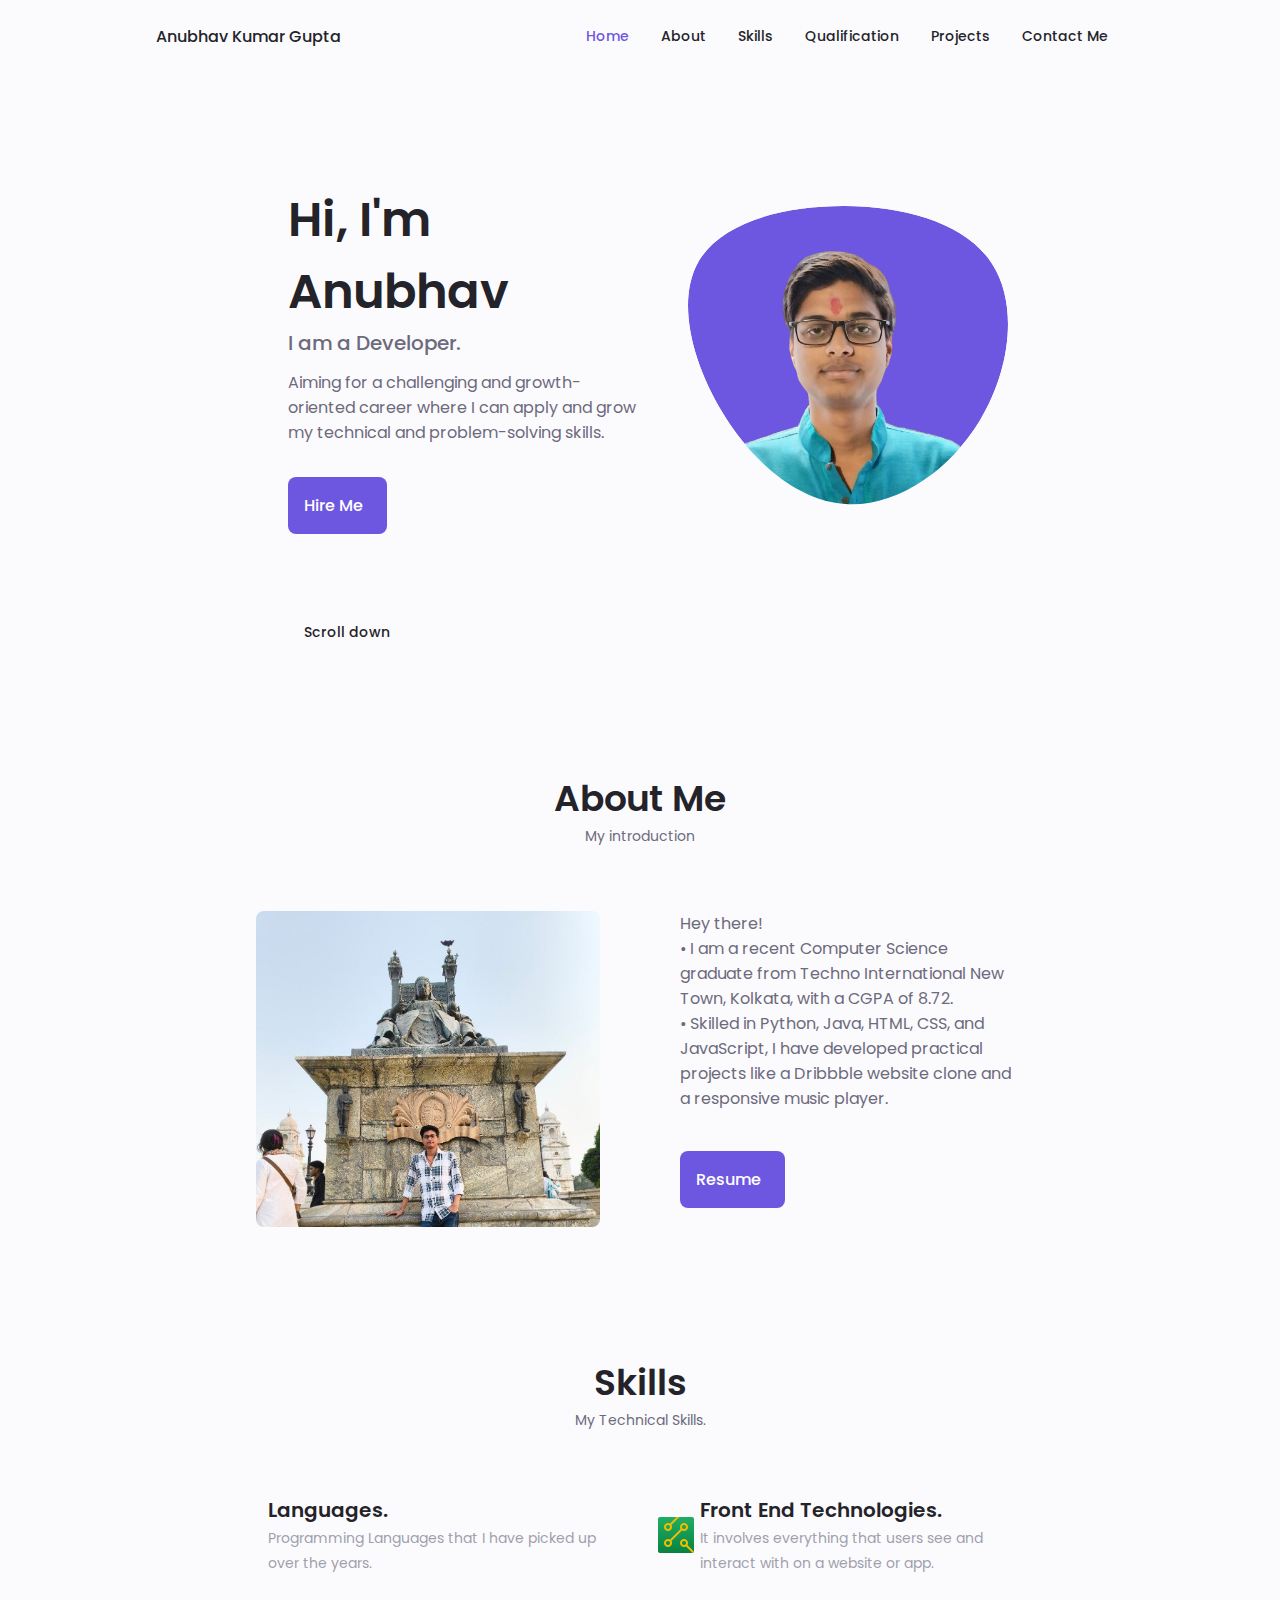
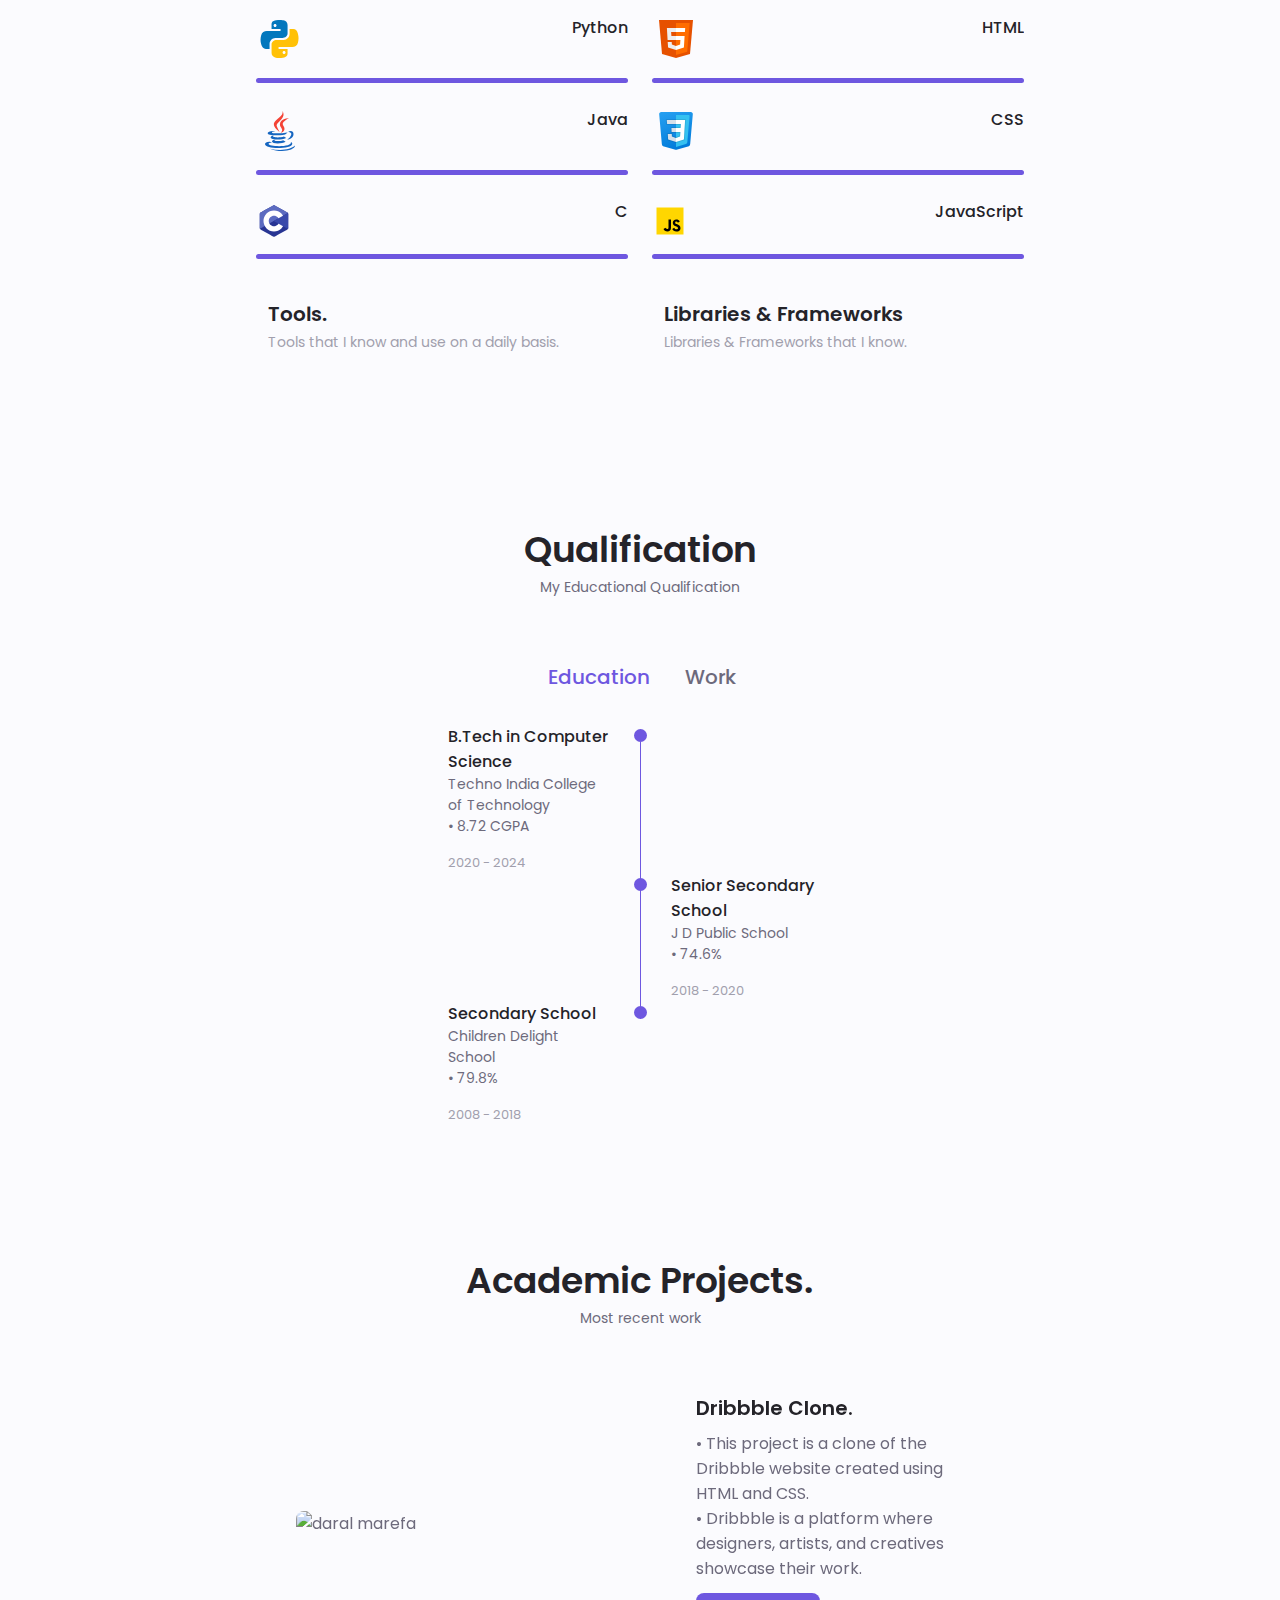
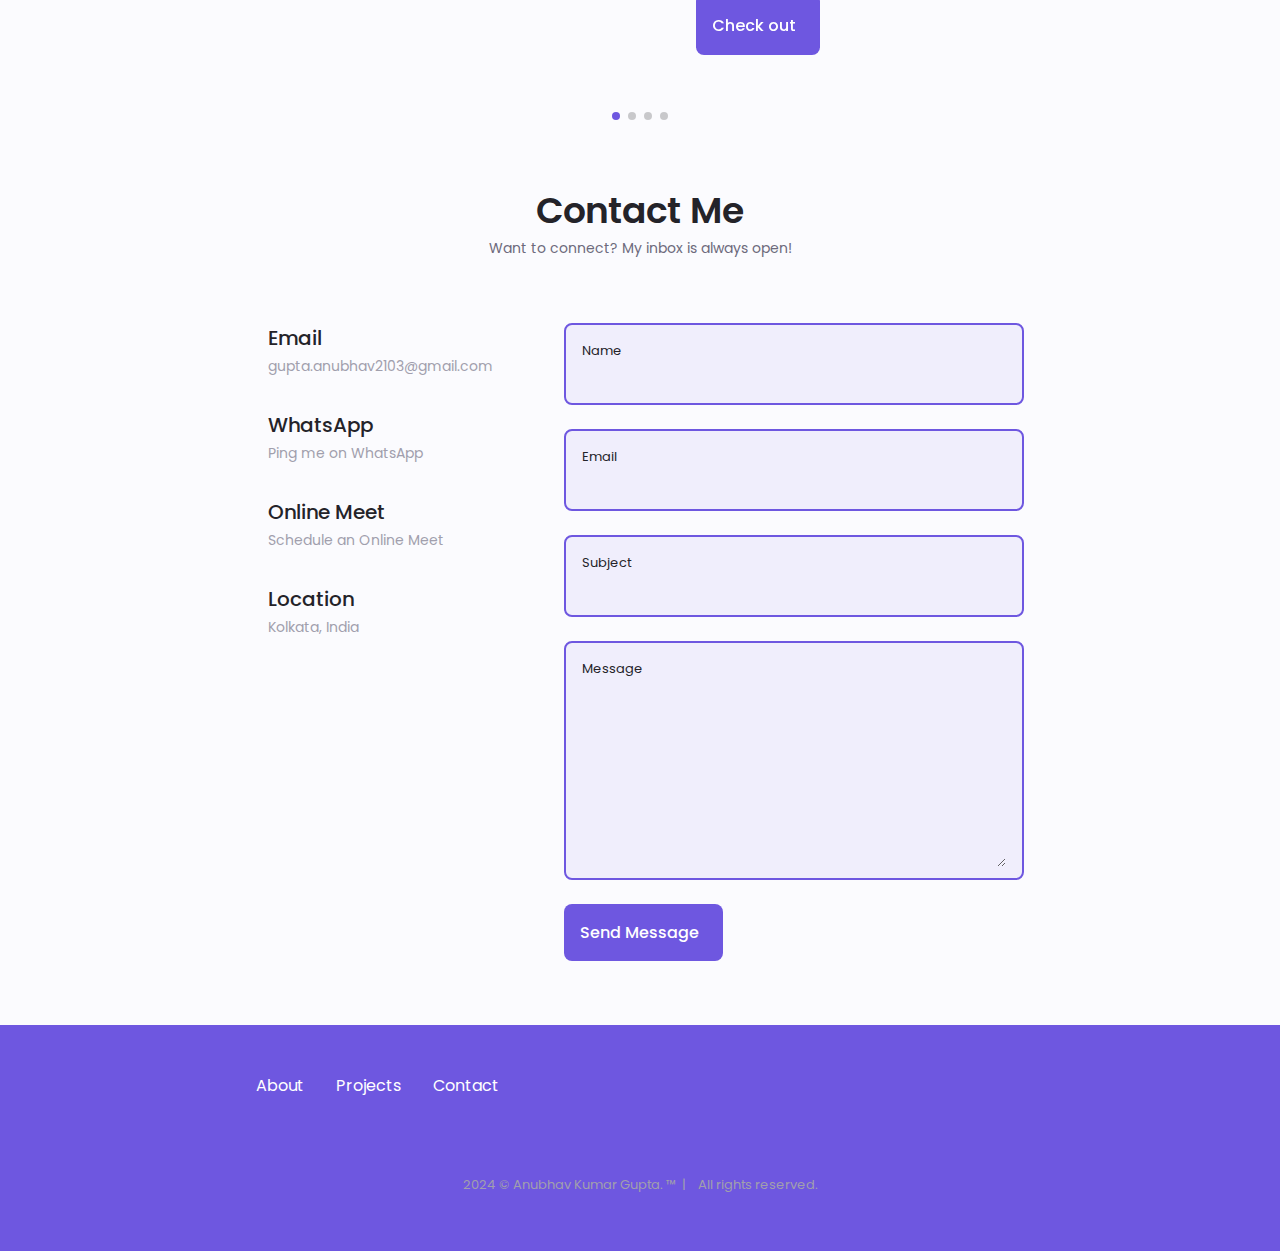
==== index.html @ e76b0d5b "Add files via upload" ====
<!DOCTYPE html>
<html lang="en">
  <head>
    <meta charset="UTF-8" />
    <meta name="viewport" content="width=device-width, initial-scale=1.0" />

    <!--==================== UNICONS ====================-->
    <link rel="stylesheet" href="https://unicons.iconscout.com/release/v4.0.8/css/line.css"/>


    <!-- ============= here i've added image. i.e; favicon ============ -->

    <link rel="shortcut icon" href="assets/img/profile.png" type="image/x-icon" />


    <!--==================== SWIPER CSS ====================-->
    <link rel="stylesheet" href="./assets/css/swiper-bundle.min.css" />


    <!--==================== CSS ====================-->
    <link rel="stylesheet" href="./assets/css/styles.css" />


    <title>Anubhav Kumar Gupta</title>
  </head>
  <body>
    <!--==================== HEADER ====================-->
    <header class="header" id="header">
      <nav class="nav container">
        <a href="#" class="nav__logo">Anubhav Kumar Gupta</a>
        <div class="nav__menu" id="nav-menu">
          <ul class="nav__list grid">
            <li class="nav__item">
              <a href="#home" class="nav__link active-link">
                <i class="uil uil-estate nav__icon"></i> Home
              </a>
            </li>
            <li class="nav__item">
              <a href="#about" class="nav__link">
                <i class="uil uil-user nav__icon"></i> About
              </a>
            </li>
            <li class="nav__item">
              <a href="#skills" class="nav__link">
                <i class="uil uil-file-alt nav__icon"></i> Skills
              </a>
            </li>
            <li class="nav__item">
              <a href="#qualification" class="nav__link">
                <i class="uil uil-graduation-cap nav__icon"></i> Qualification
              </a>
            </li>
            <li class="nav__item">
              <a href="#projects" class="nav__link">
                <i class="uil uil-scenery nav__icon"></i> Projects
              </a>
            </li>
            <li class="nav__item">
              <a href="#contact" class="nav__link">
                <i class="uil uil-message nav__icon"></i> Contact Me
              </a>
            </li>
          </ul>
          <i class="uil uil-times nav__close" id="nav-close"></i>
        </div>

        <div class="nav__btns">
          <!-- Theme Change Button -->
          <i class="uil uil-moon change-theme" id="theme-button"></i>
          <div class="nav__toggle" id="nav-toggle">
            <i class="uil uil-apps"></i>
          </div>
        </div>
      </nav>
    </header>

    <!--==================== MAIN ====================-->

    <main class="main">
    
      <!--==================== HOME ====================-->
      <section class="home section" id="home">
        <div class="home__container container grid">
          <div class="home__content grid">
            <div class="home__social">
              <a
                href="https://www.linkedin.com/in/anubhav-kumar-gupta-520b201b7/"
                target="_blank"
                class="home__social-icon"
              >
                <i class="uil uil-linkedin-alt"></i>
              </a>

              <a href="tel:+919835875171" class="home__social-icon">
                <i class="uil uil-whatsapp"></i>
              </a>
              
              <a
                href="https://github.com/AnubhavKumarGupta"
                target="_blank"
                class="home__social-icon"
                >
                <img src = "assets\img\github.svg">
              </a> 
                            
              <a
                href="https://leetcode.com/u/2103anubhav/"
                target="_blank"
                class="home__social-icon"
              >
              <img src = "assets\img\leetcode.svg"> 
              </a> 

              <a
                href="https://www.hackerrank.com/profile/gupta_anubhav211"
                target="_blank"
                class="home__social-icon"
              >
                <img src = "assets\img\hackerrank.svg">
              </a> 
                
            </div>

            <div class="home__img">
              <svg
                class="home__blob"
                viewBox="0 0 200 187"
                xmlns="http://www.w3.org/2000/svg"
                xmlns:xlink="http://www.w3.org/1999/xlink"
              >
                <mask id="mask0" mask-type="alpha">
                  <path
                    d="M190.312 36.4879C206.582 62.1187 201.309 102.826 182.328 134.186C163.346 165.547 
                    130.807 187.559 100.226 186.353C69.6454 185.297 41.0228 161.023 21.7403 129.362C2.45775 
                    97.8511 -7.48481 59.1033 6.67581 34.5279C20.9871 10.1032 59.7028 -0.149132 97.9666 
                    0.00163737C136.23 0.303176 174.193 10.857 190.312 36.4879Z"
                  />
                </mask>
                <g mask="url(#mask0)">
                  <path
                    d="M190.312 36.4879C206.582 62.1187 201.309 102.826 182.328 134.186C163.346 
                    165.547 130.807 187.559 100.226 186.353C69.6454 185.297 41.0228 161.023 21.7403 
                    129.362C2.45775 97.8511 -7.48481 59.1033 6.67581 34.5279C20.9871 10.1032 59.7028 
                    -0.149132 97.9666 0.00163737C136.23 0.303176 174.193 10.857 190.312 36.4879Z"
                  />
                  <image
                    class="home__blob-img"
                    x="12"
                    y="18"
                    href="./assets/img/profile2.png"
                  />
                </g>
              </svg>
            </div>
            <div class="home__data">
              <h1 class="home__title">Hi, I'm Anubhav</h1>
              <h3 class="home__subtitle">
                I am a <span class="type"></span> Developer.
              </h3>
              <p class="home__description">
                Aiming for a challenging and growth-oriented career where I can apply and grow my technical and problem-solving skills.
              </p>
              <a href="#contact" class="button button--flex">
                Hire Me <i class="uil uil-message button__icon"></i>
              </a>
            </div>
          </div>

          <div class="home__scroll">
            <a href="#about" class="home__scroll-button button--flex">
              <i class="uil uil-mouse-alt home__scroll-mouse"></i>
              <span class="home__scroll-name">Scroll down</span>
              <i class="uil uil-arrow-down home__scroll-arrow"></i>
            </a>
          </div>
        </div>
      </section>

      <!--==================== ABOUT ====================-->
      <section class="about section" id="about">
        <h2 class="section__title">About Me</h2>
        <span class="section__subtitle">My introduction</span>

        <div class="about__container container grid">
          <img src="assets\img\homedemo.jpg" alt="" class="about__img" />
          <div class="about__data">
            <p class="about__description">
              Hey there! 
              <br>
              • I am a recent Computer Science graduate from Techno International New Town, Kolkata, with a CGPA of 8.72. 
              <br>
              • Skilled in Python, Java, HTML, CSS, and JavaScript, I have developed practical projects like a Dribbble website clone and a responsive music player. 
            </p>


            <!--================================ In Future I'll Add These Part. ======================-->

            <!--
            <div class="about__info">
              <div>
                <span class="about__info-title">02+</span>
                <span class="about__info-name"
                  >Years <br />
                  experience</span
                >
              </div>
              <div>
                <span class="about__info-title">10+</span>
                <span class="about__info-name"
                  >Completed <br />
                  project</span
                >
              </div>
              <div>
                <span class="about__info-title">02+</span>
                <span class="about__info-name"
                  >Companies <br />
                  worked</span
                >
              </div>
            </div>
          -->

          <!-- Resume Download Button -->

            <div class="about__buttons">
              <a
                download=""
                href="https://drive.google.com/file/d/17qy2-GNiCe4T6ZNSLRkZkPvcWqKMSWhG/view?usp=sharing"
                target = _blank class="button button--flex"
              >
                Resume <i class="uil uil-download-alt button__icon"></i>
              </a>
            </div>
          </div>
        </div>
      </section>


      <!--==================== SKILLS ====================-->

      <section class="skills section" id="skills">

        <h2 class="section__title">Skills</h2>
        <span class="section__subtitle">My Technical Skills.</span>
        <div class="skills__container container grid">
          <div>

            <!--==================== SKILLS 1 ====================-->

            <div class="skills__content skills__open">
              <div class="skills__header">
                <i class="uil uil-arrow skills_icon skills__icon"></i>
                <div>
                  <h1 class="skills__title">Languages.</h1>
                  <span class="skills__subtitle" >Programming Languages that I have picked up over the years.
                  </span>
                </div>

                <i class="uil uil-angle-down skills__arrow"></i>

              </div>
              <div class="skills__list grid">
                <div class="skills__data">
                  <div class="skills__titles">
                    <span class="single_skill_icon">
                      <img src = "assets\img\python.svg" alt = "Python">
                    </span>
                    <h3 class="skills__name">Python</h3>
                  </div>
                  <div class="skills__bar"></div>
                </div>


                <div class="skills__data">
                  <div class="skills__titles">
                    <span class="single_skill_icon">
                      <img src = "assets\img\java.svg" alt = "Java"> 
                    </span>
                    <h3 class="skills__name">Java</h3>
                  </div>
                  <div class="skills__bar"></div>
                </div>

                
                <div class="skills__data">
                  <div class="skills__titles">
                    <span class="single_skill_icon external-logo">
                      <img src="assets\img\c-programming.svg" alt="c-logo" />
                    </span>
                    <h3 class="skills__name">C </h3>
                  </div>
                  <div class="skills__bar"></div>
                </div>


                <!-- <div class="skills__data">
                  <div class="skills__titles">
                    <span class="single_skill_icon">
                      <i class="fab fa-js-square"></i>
                    </span>
                    <h3 class="skills__name">JavaScript</h3>
                  </div>
                  <div class="skills__bar"></div>
                </div> -->


              </div>
            </div>


            
            <!--==================== SKILLS 2 ====================-->
            <div class="skills__content">
              <div class="skills__header">
                <i class="uil uil-wrench skills__icon"></i>
                <div>
                  <h1 class="skills__title">Tools.</h1>
                  <span class="skills__subtitle"
                    >Tools that I know and use on a daily basis.</span
                  >
                </div>
                <i class="uil uil-angle-down skills__arrow"></i>
              </div>

              <div class="skills__list grid">
                <div class="skills__data">
                  <div class="skills__titles">
                    <span class="single_skill_icon">
                      <i class="fab fa-git-alt"></i>
                    </span>
                    <h3 class="skills__name">Git</h3>
                  </div>
                  <div class="skills__bar"></div>
                </div>

                <div class="skills__data">
                  <div class="skills__titles">
                    <span class="single_skill_icon">
                      <i class="fab fa-github"></i>
                    </span>
                    <h3 class="skills__name">GitHub</h3>
                  </div>
                  <div class="skills__bar"></div>
                </div>


                <!-- <div class="skills__data">
                  <div class="skills__titles">
                    <span class="single_skill_icon external-logo">
                      <img src="./assets/img/aws.svg" alt="aws icon" />
                    </span>
                    <h3 class="skills__name">AWS</h3>
                  </div>
                  <div class="skills__bar"></div>
                </div> -->

                <!--                 
                <div class="skills__data">
                  <div class="skills__titles">
                    <span class="single_skill_icon external-logo">
                      <img src="./assets/img/jenkins.svg" alt="jenkins icon" />
                    </span>
                    <h3 class="skills__name">Jenkins</h3>
                  </div>
                  <div class="skills__bar"></div>
                </div> -->

              </div>
            </div>
          </div>
          <div>


           <!--==================== SKILLS 3 ====================-->

           <div class="skills__content skills__open">
            <div class="skills__header">
              <img src = "assets\img\technology.png">
              <div>
                <h1 class="skills__title">Front End Technologies.</h1>
                <span class="skills__subtitle"
                  > It involves everything that users see and interact with on a website or app.</span>
                  
              </div>
              <i class="uil uil-angle-down skills__arrow"></i>
            </div>

            <div class="skills__list grid">
              <div class="skills__data">
                <div class="skills__titles">
                  <span class="single_skill_icon">
                    <img src = "assets\img\html.svg" alt = "HTML">
                  </span>
                  <h3 class="skills__name">HTML</h3>
                </div>
                <div class="skills__bar"></div>
              </div>


              <div class="skills__data">
                <div class="skills__titles">
                  <span class="single_skill_icon">
                    <img src = "assets\img\css.svg" alt = "CSS"> 
                  </span>
                  <h3 class="skills__name">CSS</h3>
                </div>
                <div class="skills__bar"></div>
              </div>


              <div class="skills__data">
                <div class="skills__titles">
                  <span class="single_skill_icon external-logo">
                    <img src="assets\img\javascript.svg" alt="JavaScript" />
                  </span>
                  <h3 class="skills__name">JavaScript</h3>
                </div>
                <div class="skills__bar"></div>
              </div>

              


              <!--==========  After Learning ReactJS i'll Un comment this div block. -=======->

              <!-- <div class="skills__data">
                <div class="skills__titles">
                  <span class = "single_skill_icon">
                    <img src = "assets\img\react.svg" alt = "ReactJs">
                  </span>
                  <h3 class="skills__name">ReactJs</h3>
                </div>
                <div class="skills__bar"></div>
              </div> -->


            </div>
          </div>


          
          <!--==================== SKILLS 4 ====================-->


          <div class="skills__content">
            <div class="skills__header">
              <i class="uil uil-wrench skills__icon"></i>
              <div>
                <h1 class="skills__title">Libraries & Frameworks</h1>
                <span class="skills__subtitle"
                  >Libraries & Frameworks that I know.</span
                >
              </div>
              <i class="uil uil-angle-down skills__arrow"></i>
            </div>

            <div class="skills__list grid">

            <div class="skills__data">
              <div class="skills__titles">
                <span class="single_skill_icon external-logo">
                  <img src="assets\img\tailwind-css.svg" alt="tailwind-icon" />
                </span>
                <h3 class="skills__name">Tailwind CSS</h3>
              </div>
              <div class="skills__bar"></div>
            </div>
     
        
            <div class="skills__data">
              <div class="skills__titles">
                <span class="single_skill_icon external-logo">
                  <img src="assets\img\bootstrap.svg" alt="JavaScript" />
                </span>
                <h3 class="skills__name">Bootstrap</h3>
              </div>
              <div class="skills__bar"></div>
            </div>



              <!-- <div class="skills__data">
                <div class="skills__titles">
                  <span class="single_skill_icon external-logo">
                    <img src="./assets/img/aws.svg" alt="aws icon" />
                  </span>
                  <h3 class="skills__name">AWS</h3>
                </div>
                <div class="skills__bar"></div>
              </div> -->

              <!--                 
              <div class="skills__data">
                <div class="skills__titles">
                  <span class="single_skill_icon external-logo">
                    <img src="./assets/img/jenkins.svg" alt="jenkins icon" />
                  </span>
                  <h3 class="skills__name">Jenkins</h3>
                </div>
                <div class="skills__bar"></div>
              </div> -->

            </div>
          </div>


                   
           <!-- <div class="skills__content">
            <div class="skills__header">
              <i class="uil uil-wrench skills__icon"></i>
              <div>
                <h1 class="skills__title">Libraries & Frameworks</h1>
                <span class="skills__subtitle"
                  >Libraries & Frameworks that I know and use.</span
                >
              </div>
              <i class="uil uil-angle-down skills__arrow"></i>
            </div> -->

            <!-- <div class="skills__data">
              <div class="skills__titles">
                <span class="single_skill_icon external-logo">
                  <img src="assets\img\tailwind-css.svg" alt="tailwind-icon" />
                </span>
                <h3 class="skills__name">Tailwind CSS</h3>
              </div>
              <div class="skills__bar"></div>
            </div>
     
             -->

            <!-- <div class="skills__data">
              <div class="skills__titles">
                <span class="single_skill_icon external-logo">
                  <img src="assets\img\bootstrap.svg" alt="JavaScript" />
                </span>
                <h3 class="skills__name">Bootstrap</h3>
              </div>
              <div class="skills__bar"></div>
            </div>

       -->

          <!--======= After Learning Django I'll UnComments this Div Block. =====-->


            <!-- <div class="skills__list grid">
              <div class="skills__data">
                <div class="skills__titles">
                  <span class="single_skill_icon">
                    <img src = "assets\img\django.svg">
                  </span>
                  <h3 class="skills__name">Django.</h3>
                </div>
                <div class="skills__bar"></div>
              </div> -->



              <!-- <div class="skills__data">
                <div class="skills__titles">
                  <span class="single_skill_icon external-logo">
                    <img src="./assets/img/postman.svg" alt="postman-icon" />
                  </span>
                  <h3 class="skills__name">Postman</h3>
                </div>
                <div class="skills__bar"></div>
              </div>
               -->


              <!-- <div class="skills__data">
                <div class="skills__titles">
                  <span class="single_skill_icon external-logo">
                    <img src="./assets/img/postman.svg" alt="postman-icon" />
                  </span>
                  <h3 class="skills__name">Postman</h3>
                </div>
                <div class="skills__bar"></div>
              </div>
                -->


            </div> 
          </div>
        </div>
        </div>
      </section> 


    
      <!--==================== QUALIFICATION ====================-->

<section class="qualification section" id="qualification">
  <h2 class="section__title">Qualification</h2>
  <span class="section__subtitle">My Educational Qualification</span>
  <div class="qualification__container container">
    <div class="qualification__tabs">
      <div class="qualification__button button--flex qualification__active" data-target="#education">
        <i class="uil uil-graduation-cap qualification__icon"></i>
        Education
      </div>
      <div class="qualification__button button--flex" data-target="#work">
        <i class="uil uil-briefcase-alt qualification__icon"></i>
        Work
      </div>
    </div>

    <div class="qualification__sections">

      <!--==================== QUALIFICATION CONTENT 1 ====================-->
      
      <div class="qualification__content qualification__active" data-content id="education">
        
        <!--==================== QUALIFICATION 1 ====================-->
        
        <div class="qualification__data">
          <div>
            <h3 class="qualification__title">B.Tech in Computer Science</h3>
            <span class="qualification__subtitle">
              Techno India College of Technology<br>• 8.72 CGPA
            </span>
            <div class="qualification__calendar">
              <i class="uil uil-calendar-alt"></i>
              2020 - 2024
            </div>
          </div>
          <div>
            <span class="qualification__rounder"></span>
            <span class="qualification__line"></span>
          </div>
        </div>

        <!--==================== QUALIFICATION 2 ====================-->
        <div class="qualification__data">
          <div></div>
          <div>
            <span class="qualification__rounder"></span>
            <span class="qualification__line"></span>
          </div>
          <div>
            <h3 class="qualification__title">Senior Secondary School</h3>
            <span class="qualification__subtitle">
              J D Public School<br>• 74.6%
            </span>
            <div class="qualification__calendar">
              <i class="uil uil-calendar-alt"></i>
              2018 - 2020
            </div>
          </div>
        </div>

        <!--==================== QUALIFICATION 3 ====================-->
        <div class="qualification__data">
          <div>
            <h3 class="qualification__title">Secondary School</h3>
            <span class="qualification__subtitle">
              Children Delight School<br>• 79.8%
            </span>
            <div class="qualification__calendar">
              <i class="uil uil-calendar-alt"></i>
              2008 - 2018
            </div>
          </div>
          <div>
            <span class="qualification__rounder"></span>
            <!-- <span class="qualification__line"></span> -->
          </div>
        </div>
      </div>


 <!--==================== QUALIFICATION CONTENT 2 ====================-->
            
 <div class="qualification__content" data-content id="work">

  <!--==================== QUALIFICATION 1 ====================-->
  <div class="qualification__data">
    <div>
      <h3 class="qualification__title">Front-End Software Engineering Job Simulation.
        </h3>
      <span class="qualification__subtitle"> • Skyscanner</span>
      <div class="qualification__calendar">
        <i class="uil uil-calendar-alt"></i>
        May 2024
      </div>
    </div>
    <div>
      <span class="qualification__rounder"></span>
      <!-- <span class="qualification__line"></span> -->
    </div>
  </div>

  <!--==================== QUALIFICATION 2 ====================-->
  <div class="qualification__data">
    <!-- <div></div>
    <div>
      <span class="qualification__rounder"></span>
      <span class="qualification__line"></span>
    </div>
    <div>
      <h3 class="qualification__title">ProjEngng</h3>
      <span class="qualification__subtitle">Wipro </span>
      <div class="qualification__calendar">
        <i class="uil uil-calendar-alt"></i>
        June 202561 - Dec 206722
      </div>
    </div> -->
  </div>

  <!--==================== QUALIFICATION 3 ====================-->
  <!-- <div class="qualification__data">
    <div>
      <h3 class="qualification__title">
         Trainee - Intern
      </h3>
      <span class="qualification__subtitle"
        > Technologies Pvt Ltd
      </span>
      <div class="qualification__calendar">
        <i class="uil uil-calendar-alt"></i>
        May 206719 - July 206719
      </div>
    </div> -->
    <!-- <div>
      <span class="qualification__rounder"></span>
      <span class="qualification__line"></span> -->
    </div> 
  </div>
</div>



      <!--==================== CERTIFICATION CONTENT ====================-->
</section>



      <!--==================== PORTFOLIO ====================-->
      
      <section class="portfolio section" id="projects">
        <h2 class="section__title">Academic Projects.</h2>
        <span class="section__subtitle">Most recent work</span>

        <div class="portfolio__container container swiper-container swiper">
          <div class="swiper-wrapper">
            <!-- Project 1 -->
            <div class="portfolio__content grid swiper-slide">
              <img
                src="assets\img\Dribbble.gif"
                alt="daral marefa"
                class="portfolio__img"
              />

              <div class="portfolio__data">
                <h3 class="portfolio__title">Dribbble Clone.</h3>
                <p class="portfolio__description">
                  • This project is a clone of the Dribbble website created using HTML and CSS.
                  <br>
                  • Dribbble is a platform where designers, artists, and creatives showcase their work.
                </p>
                <a
                  href="https://github.com/AnubhavKumarGupta/Dribbble_Clone"
                  class="button button-flex button-small portfolio__button"
                  target="_blank"
                >
                  Check out
                  <i class="uil uil-arrow-right button__icon"></i>
                </a>
              </div>
            </div>

            <!-- Project 2 -->
            <div class="portfolio__content grid swiper-slide">
              <img
                src="assets\img\preview.png"
                alt="ag Automobile"
                class="portfolio__img"
              />

              <div class="portfolio__data">
                <h3 class="portfolio__title">Music Player.</h3>
                <p class="portfolio__description">
                  • Developed a responsive music player application using HTML, CSS, and JavaScript, ensuring seamless user experience across different devices.
                </p>
                <a
                  href="https://github.com/AnubhavKumarGupta/Gupta-Music-Player"
                  class="button button-flex button-small portfolio__button"
                  target="_blank"
                >
                  Check out
                  <i class="uil uil-arrow-right button__icon"></i>
                </a>
              </div>
            </div>

            <!-- Project 3 -->
            <div class="portfolio__content grid swiper-slide">
              <img
                src="assets\img\preview2.png"
                alt="ag Automobile"
                class="portfolio__img"
              />

              <div class="portfolio__data">
                <h3 class="portfolio__title">Password Generator Extension.</h3>
                <p class="portfolio__description">
                  • Developed a responsive password generator extension using HTML, CSS, and JavaScript, enabling users to generate
secure passwords with ease.
                </p>
                <a
                  href="https://github.com/AnubhavKumarGupta/password-generator-extension/tree/main"
                  class="button button-flex button-small portfolio__button"
                  target="_blank"
                >
                  Check out
                  <i class="uil uil-arrow-right button__icon"></i>
                </a>
              </div>
            </div>

            <!-- Project 4 -->
            <div class="portfolio__content grid swiper-slide">
              <img
                src="assets\img\demo.gif"
                alt=""
                class="portfolio__img"
              />

              <div class="portfolio__data">
                <h3 class="portfolio__title">Personal Portfolio Website</h3>
                <p class="portfolio__description">
                  My Personal Portfolio Website made using only HTML, CSS and JS
                  with a clean and minimal UI.
                </p>
                <a
                  href="#"
                  class="button button-flex button-small portfolio__button"
                  target="_blank"
                >
                  Check out
                  <i class="uil uil-arrow-right button__icon"></i>
                </a>
              </div>
            </div>
          </div>

          <!-- Arrows -->
          <div class="swiper-button-next">
            <i class="uil uil-angle-right-b swiper-portfolio-icon"></i>
          </div>
          <div class="swiper-button-prev">
            <i class="uil uil-angle-left-b swiper-portfolio-icon"></i>
          </div>
          <!-- Pagination -->
          <div class="swiper-pagination"></div>
        </div>
      </section>

      <!--==================== CONTACT ME ====================-->
      <section class="contact section" id="contact">
        <h2 class="section__title">Contact Me</h2>
        <span class="section__subtitle"
          >Want to connect? My inbox is always open!
        </span>
        <div class="contact__container container grid">
          <div>
            <a href="mailto:gupta.anubhav@gmail.com" target="_blank">
              <div class="contact__information">
                <i class="uil uil-envelope contact__icon"></i>
                <div>
                  <h3 class="contact__title">Email</h3>
                  <span class="contact__subtitle"
                    >gupta.anubhav2103@gmail.com</span
                  >
                </div>
              </div>
            </a>

            <a href="https://wa.me/919835875171" target="_blank">
              <div class="contact__information">
                <i class="uil uil-whatsapp contact__icon"></i>
                <div>
                  <h3 class="contact__title">WhatsApp</h3>
                  <span class="contact__subtitle">Ping me on WhatsApp</span>
                </div>
              </div>
            </a>

            <a href="https://meet.google.com/" target="_blank">
              <div class="contact__information">
                <i class="uil uil-calendar-alt contact__icon"></i>
                <div>
                  <h3 class="contact__title">Online Meet</h3>
                  <span class="contact__subtitle">Schedule an Online Meet</span>
                </div>
              </div>
            </a>

            <a
              href="https://www.google.com/maps/place/Kolkata,+West+Bengal/@22.5354273,88.3473527,12z/data=!3m1!4b1!4m6!3m5!1s0x39f882db4908f667:0x43e330e68f6c2cbc!8m2!3d22.5743545!4d88.3628734!16zL20vMGN2dzk?entry=ttu"
              target="_blank"
            >
              <div class="contact__information">
                <i class="uil uil-location-point contact__icon"></i>
                <div>
                  <h3 class="contact__title">Location</h3>
                  <span class="contact__subtitle">Kolkata, India</span>
                </div>
              </div>
            </a>
          </div>
          
          <!--Contact Me Form-->
          <form action="" class="contact__form grid">
            <div class="contact__content">
              <label for="" class="contact__label">Name</label>
              <input type="text" class="contact__input" />
            </div>
            <div class="contact__content">
              <label for="" class="contact__label">Email</label>
              <input type="email" class="contact__input" />
            </div>
            <div class="contact__content">
              <label for="" class="contact__label">Subject</label>
              <input type="text" class="contact__input" />
            </div>
            <div class="contact__content">
              <label for="" class="contact__label">Message</label>
              <textarea
                name=""
                id=""
                cols="0"
                rows="7"
                class="contact__input"
              ></textarea>
            </div>
            <div>
              <a
                href="mailto:gupta.anubhav2103@gmail.com"
                class="button button--flex"
              >
                Send Message<i class="uil uil-message button__icon"></i
              ></a>
            </div>
          </form>
        </div>
      </section>
    </main>

    <!--==================== FOOTER ====================-->
    <footer class="footer">
      <div class="footer__bg">
        <div class="footer__container container grid">

          <!-- <div>
            <h1 class="footer__title">Anubhav Kumar Gupta</h1>
            <span class="footer__subtitle">Front End Developer</span>
          </div> -->
          <ul class="footer__links">
            <li><a href="#about" class="footer__link">About</a></li>
            <li><a href="#projects" class="footer__link">Projects</a></li>
            <li><a href="#contact" class="footer__link">Contact</a></li>
          </ul>
          <div class="footer__socials">
            <a
              href="https://github.com/AnubhavKumarGupta"
              target="_blank"
              class="footer__social"
            >
              <i class="uil uil-github-alt"></i>
            </a>
            <a
              href="https://www.linkedin.com/in/anubhav-kumar-gupta2109/"
              target="_blank"
              class="footer__social"
            >
              <i class="uil uil-linkedin-alt"></i>
            </a>

            <a
              href="https://www.instagram.com/anubhav_kumar_gupta/"
              target="_blank"
              class="footer__social"
            >
              <i class="uil uil-instagram"></i>
            </a>
          </div>
        </div>
        <p class="footer__copy">2024 &#169; Anubhav Kumar Gupta. &trade; &nbsp;| &ensp; All rights reserved.</p>
      </div>
    </footer>

    <!--==================== SCROLL TOP ====================-->
    <a href="#" class="scrollup" id="scroll-up">
      <i class="uil uil-arrow-up scrollup__icon"></i>
    </a>

    <!--==================== SWIPER JS ====================-->
    <script src="./assets/js/swiper-bundle.min.js"></script>

    <script src="https://cdnjs.cloudflare.com/ajax/libs/jquery/3.3.1/jquery.min.js"></script>

    <!--==================== TYPING ANIMATION ====================-->
    <script src="https://cdn.jsdelivr.net/npm/typed.js@2.0.12"></script>
    <script
      src="https://kit.fontawesome.com/58a810656e.js"
      crossorigin="anonymous"
    ></script>

    <!--==================== MAIN JS ====================-->
    <script src="./assets/js/main.js"></script>
  </body>
</html>
---- assets/css/styles.css ----
/*==================== GOOGLE FONTS ====================*/

@import url("https://fonts.googleapis.com/css2?family=Poppins:wght@400;500;600&display=swap");

/*==================== VARIABLES CSS ====================*/

:root {
  --header-height: 3rem;

  /*========== Colors ==========*/
  /* Change favorite color */
  --hue-color: 250; /*Purple 250 - Green 142 - Blue 230 - Pink 340*/

  /* HSL color mode */
  --first-color: hsl(var(--hue-color), 69%, 61%);
  --first-color-second: hsl(var(--hue-color), 69%, 61%);
  --first-color-alt: hsl(var(--hue-color), 57%, 53%);
  --first-color-lighter: hsl(var(--hue-color), 92%, 85%);
  --title-color: hsl(var(--hue-color), 8%, 15%);
  --text-color: hsl(var(--hue-color), 8%, 45%);
  --text-color-light: hsl(var(--hue-color), 8%, 65%);
  --input-color: hsl(var(--hue-color), 70%, 96%);
  --body-color: hsl(var(--hue-color), 60%, 99%);
  --container-color: #fff;
  --scroll-bar-color: hsl(var(--hue-color), 12%, 90%);
  --scroll-thumb-color: hsl(var(--hue-color), 12%, 80%);

  /*========== Font and typography ==========*/
  --body-font: "Poppins", sans-serif;

  /* .5rem = 8px, 1rem = 16px, 1.5rem = 24px ... */
  --big-font-size: 2rem;
  --h1-font-size: 1.5rem;
  --h2-font-size: 1.25rem;
  --h3-font-size: 1.125rem;
  --normal-font-size: 0.938rem;
  --small-font-size: 0.813rem;
  --smaller-font-size: 0.75rem;

  /*========== Font weight ==========*/
  --font-medium: 500;
  --font-semi-bold: 600;

  /*========== Margenes Bottom ==========*/
  /* .25rem = 4px, .5rem = 8px, .75rem = 12px ... */
  --mb-0-25: 0.25rem;
  --mb-0-5: 0.5rem;
  --mb-0-75: 0.75rem;
  --mb-1: 1rem;
  --mb-1-5: 1.5rem;
  --mb-2: 2rem;
  --mb-2-5: 2.5rem;
  --mb-3: 3rem;

  /*========== z index ==========*/
  --z-tooltip: 10;
  --z-fixed: 100;
  --z-modal: 1000;
}

/* Font size for large devices */
@media screen and (min-width: 968px) {
  :root {
    --big-font-size: 3rem;
    --h1-font-size: 2.25rem;
    --h2-font-size: 1.5rem;
    --h3-font-size: 1.25rem;
    --normal-font-size: 1rem;
    --small-font-size: 0.875rem;
    --smaller-font-size: 0.813rem;
  }
}

/*========== Variables Dark theme ==========*/

body.dark-theme {
  /* HSL color mode */
  --first-color-second: hsl(var(--hue-color), 30%, 8%);
  --title-color: hsl(var(--hue-color), 8%, 95%);
  --text-color: hsl(var(--hue-color), 8%, 75%);
  --input-color: hsl(var(--hue-color), 29%, 16%);
  --body-color: hsl(var(--hue-color), 28%, 12%);
  --container-color: hsl(var(--hue-color), 29%, 16%);
  --scroll-bar-color: hsl(var(--hue-color), 12%, 48%);
  --scroll-thumb-color: hsl(var(--hue-color), 12%, 36%);
}

/*========== Button Dark/Light ==========*/

.nav__btns {
  display: flex;
  align-items: center;
}
.change-theme {
  font-size: 1.25rem;
  color: var(--title-color);
  margin-right: var(--mb-1);
  cursor: pointer;
}
.change-theme:hover {
  color: var(--first-color);
}

/*==================== BASE ====================*/

* {
  box-sizing: border-box;
  padding: 0;
  margin: 0;
}

html {
  scroll-behavior: smooth;
}

body {
  margin: 0 0 var(--header-height) 0;
  font-family: var(--body-font);
  font-size: var(--normal-font-size);
  background-color: var(--body-color);
  color: var(--text-color);
}

h1,
h2,
h3,
h4 {
  color: var(--title-color);
  font-weight: var(--font-semi-bold);
}

ul {
  list-style: none;
}

a {
  text-decoration: none;
}

img {
  max-width: 100%;
  height: auto;
}

/*==================== REUSABLE CSS CLASSES ====================*/

.section {
  padding: 2rem 0 4rem;
}

.section__title {
  font-size: var(--h1-font-size);
  color: var(--title-color);
}

.section__subtitle {
  display: block;
  font-size: var(--small-font-size);
  margin-bottom: var(--mb-3);
}

.section__title,
.section__subtitle {
  text-align: center;
}

/*==================== LAYOUT ====================*/

.container {
  max-width: 768px;
  margin-left: var(--mb-1-5);
  margin-right: var(--mb-1-5);
}

.grid {
  display: grid;
  gap: 1.5rem;
}

.header {
  width: 100%;
  position: fixed;
  bottom: 0;
  left: 0;
  z-index: var(--z-fixed);
  background-color: var(--body-color);
}

/*==================== NAV ====================*/

.nav {
  max-width: 968px;
  height: var(--header-height);
  display: flex;
  justify-content: space-between;
  align-items: center;
}
.nav__logo,
.nav__toggle {
  color: var(--title-color);
  font-weight: var(--font-medium);
}
.nav__logo:hover {
  color: var(--first-color);
}
.nav__toggle {
  font-size: 1.1rem;
  cursor: pointer;
}
.nav__toggle:hover {
  color: var(--first-color);
}
@media screen and (max-width: 767px) {
  .nav__menu {
    position: fixed;
    bottom: -100%;
    left: 0;
    width: 100%;
    background-color: var(--body-color);
    padding: 2rem 1.5rem 4rem;
    box-shadow: 0 -1px 4px rgba(0, 0, 0, 0.15);
    border-radius: 1.5rem 1.5rem 0 0;
    transition: 0.3s;
  }
}
.nav__list {
  grid-template-columns: repeat(3, 1fr);
  gap: 2rem;
}
.nav__link {
  display: flex;
  flex-direction: column;
  align-items: center;
  font-size: var(--small-font-size);
  color: var(--title-color);
  font-weight: var(--font-medium);
}
.nav__link:hover {
  color: var(--first-color);
}
.nav__icon {
  font-size: 1.2rem;
}
.nav__close {
  position: absolute;
  right: 1.3rem;
  bottom: 0.5rem;
  font-size: 1.5rem;
  cursor: pointer;
  color: var(--first-color);
}
.nav__close:hover {
  color: var(--first-color-alt);
}
/* show menu */
.show-menu {
  bottom: 0;
}
/* Active link */
.active-link {
  color: var(--first-color);
}

/* Change background header */

.scroll-header {
  box-shadow: 0 -1px 4px rgba(0, 0, 0, 0.15);
}

/*==================== HOME ====================*/

.home__container {
  gap: 1rem;
}
.home__content {
  grid-template-columns: 0.5fr 3fr;
  padding-top: 3.5rem;
  align-items: center;
}
.home__social {
  display: grid;
  grid-template-columns: max-content;
  row-gap: 1rem;
}
.home__social-icon {
  font-size: 1.25rem;
  color: var(--first-color);
}
.home__social-icon:hover {
  color: var(--first-color-alt);
}
.home__blob {
  width: 200px;
  fill: var(--first-color);
}
.home__blob-img {
  width: 170px;
}
.home__data {
  grid-column: 1/3;
}
.home__title {
  font-size: var(--big-font-size);
}
.home__subtitle {
  font-size: var(--h3-font-size);
  color: var(--text-color);
  font-weight: var(--font-medium);
  margin-bottom: var(--mb-0-75);
}
.home__description {
  margin-bottom: var(--mb-2);
}
.home__scroll {
  display: none;
}
.home__scroll-button {
  color: var(--first-color);
  transition: 0.3s;
}
.home__scroll-button:hover {
  transform: translateY(0.25rem);
}
.home__scroll-mouse {
  font-size: 2rem;
}
.home__scroll-name {
  font-size: var(--small-font-size);
  color: var(--title-color);
  font-weight: var(--font-medium);
  margin-right: var(--mb-0-25);
}
.home__scroll-arrow {
  font-size: 1.25rem;
}

/*==================== BUTTONS ====================*/

.button {
  display: inline-block;
  background-color: var(--first-color);
  color: #fff;
  padding: 1rem;
  border-radius: 0.5rem;
  font-weight: var(--font-medium);
}
.button:hover {
  background-color: var(--first-color-alt);
}
.button__icon {
  font-size: 1.25rem;
  margin-left: var(--mb-0-5);
  transition: 0.3s;
}
.button--flex {
  display: inline-flex;
  align-items: center;
}


/*==================== ABOUT ====================*/

.about__img {
  width: 350px;
  border-radius: 0.5rem;
  justify-self: center;
  align-self: center;
  background-color: var(--first-color);
}
.about__description {
  text-align: center;
  margin-bottom: var(--mb-2-5);
}
.about__info {
  display: flex;
  justify-content: space-evenly;
  margin-bottom: var(--mb-2-5);
}
.about__info-title {
  font-size: var(--h2-font-size);
  font-weight: var(--font-semi-bold);
  color: var(--title-color);
}
.about__info-name {
  font-size: var(--smaller-font-size);
}
.about__info-title,
.about__info-name {
  display: block;
  text-align: center;
}
.about__buttons {
  display: flex;
  justify-content: center;
}

/*==================== SKILLS ====================*/

.skills__container {
  row-gap: 0;
}
.skills__header {
  display: flex;
  align-items: center;
  margin-bottom: var(--mb-2-5);
  cursor: pointer;
}
.skills__icon,
.skills__arrow {
  font-size: 2rem;
  color: var(--first-color);
}
.skills__icon {
  margin-right: var(--mb-0-75);
}
.skills__title {
  font-size: var(--h3-font-size);
}
.skills__subtitle {
  font-size: var(--small-font-size);
  color: var(--text-color-light);
}
.skills__arrow {
  margin-left: auto;
  transition: 0.4s;
}
.skills__titles {
  display: flex;
  justify-content: space-between;
  /* margin-bottom: var(--mb-0-5); */
}
.skills__name {
  font-size: var(--normal-font-size);
  font-weight: var(--font-medium);
}
.skills__bar,
.skills__percentage {
  height: 5px;
  border-radius: 0.25rem;
}
.skills__bar {
  background-color: var(--first-color);
}
.single_skill_icon {
  color: var(--first-color);
  font-size: var(--h1-font-size);
}
.external-logo {
  width: var(--h1-font-size);
}
.skills__percentage {
  display: block;
  background-color: var(--first-color);
}
.skills__html {
  width: 90%;
}
/* .skills__close .skills__list {
  height: 0;
  overflow: hidden;
}
.skills__open .skills__list {
  height: max-content;
  margin-bottom: var(--mb-2-5);
} */
.skills__list {
  height: 0;
  overflow: hidden;
}

.skills__open .skills__list {
  height: max-content;
  margin-bottom: var(--mb-2-5);
  transition: 0.3s;
}
.skills__open .skills__arrow {
  transform: rotate(-180deg);
}

/*==================== QUALIFICATION ====================*/

.qualification__tabs {
  display: flex;
  justify-content: space-evenly;
  margin-bottom: var(--mb-2);
}
.qualification__button {
  font-size: var(--h3-font-size);
  font-weight: var(--font-medium);
  cursor: pointer;
}
.qualification__button:hover {
  color: var(--first-color);
}
.qualification__icon {
  font-size: 1.8rem;
  margin-right: var(--mb-0-25);
}
.qualification__data {
  display: grid;
  grid-template-columns: 1fr max-content 1fr;
  column-gap: 1.5rem;
}
.qualification__title {
  font-size: var(--normal-font-size);
  font-weight: var(--font-medium);
}
.qualification__subtitle {
  display: inline-block;
  font-size: var(--small-font-size);
  margin-bottom: var(--mb-1);
}
.qualification__calendar {
  font-size: var(--smaller-font-size);
  color: var(--text-color-light);
}
.qualification__rounder {
  display: inline-block;
  width: 13px;
  height: 13px;
  background-color: var(--first-color);
  border-radius: 50%;
}
.qualification__line {
  display: block;
  width: 1px;
  height: 100%;
  background-color: var(--first-color);
  transform: translate(6px, -7px);
}
.qualification [data-content] {
  display: none;
}
.qualification__active[data-content] {
  display: block;
}
.qualification__button.qualification__active {
  color: var(--first-color);
}



/*==================== PORTFOLIO ====================*/
.portfolio__container {
  overflow: initial;
}
.portfolio__content {
  padding: 0 2.5rem;
}
.portfolio__img {
  width: 265px;
  border-radius: 0.5rem;
  justify-self: center;
}
.portfolio__title {
  font-size: var(--h3-font-size);
  margin-bottom: var(--mb-0-5);
}
.portfolio__description {
  margin-bottom: var(--mb-0-75);
}
.portfolio__button:hover .button__icon {
  transform: translateX(0.25rem);
}
.swiper-button-prev::after,
.swiper-button-next::after {
  content: "";
}
.swiper-portfolio-icon {
  font-size: 2rem;
  color: var(--first-color);
}
.swiper-button-prev {
  left: -0.5rem;
}
.swiper-button-next {
  right: -0.5rem;
}
.swiper-horizontal > .swiper-pagination-bullets {
  bottom: -2.5rem;
}
.swiper-pagination-bullet-active {
  background-color: var(--first-color);
}
.swiper-button-next,
.swiper-button-prev,
.swiper-pagination-bullet {
  outline: none;
}


/*==================== CONTACT ME ====================*/

.contact__container {
  row-gap: 3rem;
}
.contact__information {
  display: flex;
  margin-bottom: var(--mb-2);
}
.contact__icon {
  font-size: 2rem;
  color: var(--first-color);
  margin-right: var(--mb-0-75);
}
.contact__title {
  font-size: var(--h3-font-size);
  font-weight: var(--font-medium);
}
.contact__subtitle {
  font-size: var(--small-font-size);
  color: var(--text-color-light);
}
.contact__content {
  background-color: var(--input-color);
  border-radius: 0.5rem;
  padding: 0.75rem 1rem 0.25rem;
  border: 2px solid var(--first-color);
}
.contact__label {
  font-size: var(--smaller-font-size);
  color: var(--title-color);
}
.contact__input {
  width: 100%;
  background-color: var(--input-color);
  color: var(--text-color);
  font-family: var(--body-font);
  font-size: var(--normal-font-size);
  border: none;
  outline: none;
  padding: 0.25rem 0.5rem 0.5rem 0;
}


/*==================== FOOTER ====================*/

.footer {
  padding-top: 2rem;
}
.footer__container {
  display: flex; /* Added */
  justify-content: space-between; /* Added */
  row-gap: 3.5rem;
}
.footer__bg {
  background-color: var(--first-color-second);
  padding: 2rem 0 3rem;
}
.footer__title {
  font-size: var(--h1-font-size);
  margin-bottom: var(--mb-0-25);
}
.footer__subtitle {
  font-size: var(--small-font-size);
}
.footer__links {
  display: flex;
  flex-direction: column;
  row-gap: 1.5rem;
  text-align: right; /* Changed from left to right */
}
.footer__link:hover {
  color: var(--first-color-lighter);
}
.footer__social {
  font-size: 1.25rem;
  margin-left: var(--mb-1-5); /* Changed from margin-right to margin-left */
  text-align: left; /* Changed from right to left */
}
.footer__social:hover {
  color: var(--first-color-lighter);
}
.footer__copy {
  font-size: var(--smaller-font-size);
  text-align: center;
  color: var(--text-color-light);
  margin-top: var(--mb-3);
}
.footer__title,
.footer__subtitle,
.footer__link,
.footer__social {
  color: #fff;
}



/*========== SCROLL UP ==========*/

.scrollup {
  position: fixed;
  right: 1rem;
  /* bottom: 5rem; */
  bottom: -20%;
  background-color: var(--first-color);
  opacity: 0.8;
  padding: 0 0.3rem;
  border-radius: 0.4rem;
  z-index: var(--z-tooltip);
  transition: 0.4s;
}
.scrollup:hover {
  background-color: var(--first-color-alt);
}
.scrollup__icon {
  font-size: 1.5rem;
  color: #fff;
}
/* Show scroll */
.show-scroll {
  bottom: 5rem;
}

/*========== SCROLL BAR ==========*/

::-webkit-scrollbar {
  width: 0.6rem;
  background-color: var(--scroll-bar-color);
  border-radius: 0.5rem;
}
::-webkit-scrollbar-thumb {
  background-color: var(--scroll-thumb-color);
  border-radius: 0.5rem;
}
::-webkit-scrollbar-thumb:hover {
  background-color: var(--text-color-light);
}

/*==================== MEDIA QUERIES ====================*/
/* For small devices */

@media screen and (max-width: 350) {
  .container {
    margin-left: var(--mb-1);
    margin-right: var(--mb-1);
  }
  .nav__menu {
    padding: 2rem 0.25rem 4rem;
  }
  .nav__list {
    column-gap: 0;
  }
  .home__content {
    grid-template-columns: 0.25fr 3fr;
  }
  .home__blob {
    width: 180px;
  }
  .skills__title {
    font-size: var(--normal-font-size);
  }
  .qualification__data {
    gap: 0.5rem;
  }
}
/* For medium devices */
@media screen and (min-width: 568px) {
  .home__content {
    grid-template-columns: max-content 1fr 1fr;
  }
  .home__data {
    grid-column: initial;
  }
  .home__img {
    order: 1;
    justify-self: center;
  }
  .about__container,
  .skills__container,
  .portfolio__content,
  .contact__container,
  .footer__container {
    grid-template-columns: repeat(2, 1fr);
  }
  .qualification__sections {
    display: grid;
    grid-template-columns: 0.6fr;
    justify-content: center;
  }
}

@media screen and (min-width: 768px) {
  .container {
    margin-left: auto;
    margin-right: auto;
  }
  body {
    margin: 0;
  }
  .section {
    padding: 6rem 0 2rem;
  }
  .section__subtitle {
    margin-bottom: 4rem;
  }
  .header {
    top: 0;
    bottom: initial;
  }
  .header,
  .main,
  .footer__container {
    padding: 0 1rem;
  }
  .nav {
    height: calc(var(--header-height) + 1.5rem);
    column-gap: 1rem;
  }
  .nav__icon,
  .nav__close,
  .nav__toggle {
    display: none;
  }
  .nav__list {
    display: flex;
    column-gap: 2rem;
  }
  .nav__menu {
    margin-left: auto;
  }
  .change-theme {
    margin: 0;
  }
  .home__container {
    row-gap: 5rem;
  }
  .home__content {
    padding-top: 5.5rem;
    column-gap: 2rem;
  }
  .home__blob {
    width: 270px;
  }
  .home__scroll {
    display: block;
  }
  .home__scroll-button {
    margin-left: 3rem;
  }
  .about__container {
    column-gap: 5rem;
  }
  .about__img {
    width: 350px;
  }
  .about__description {
    text-align: initial;
  }
  .about__info {
    justify-content: space-between;
  }
  .about__buttons {
    justify-content: initial;
  }
  .qualification__tabs {
    justify-content: center;
  }
  .qualification__button {
    margin: 0 var(--mb-1);
  }
  .qualification__sections {
    grid-template-columns: 0.5fr;
  }
  .portfolio__img {
    width: 320px;
  }
  .portfolio__content {
    align-items: center;
  }
  .footer__container {
    grid-template-columns: repeat(3, 1fr);
  }
  .footer__bg {
    padding: 3rem 0 3.5rem;
  }
  .footer__links {
    flex-direction: row;
    column-gap: 2rem;
  }
  .footer__socials {
    justify-self: flex-end;
  }
  .footer__copy {
    margin-top: 4.5rem;
  }
}
/* For large devices */
@media screen and (min-width: 1024px) {
  .header,
  .main,
  .footer__container {
    padding: 0;
  }
  .home__blob {
    width: 320px;
  }
  .home__social {
    transform: translateX(-6rem);
  }
  .portfolio__content {
    column-gap: 5rem;
  }
  .swiper-portfolio-icon {
    font-size: 3.5rem;
  }
  .swiper-button-prev {
    left: -3.5rem;
  }
  .swiper-button-next {
    right: -3.5rem;
  }
  .swiper-horizontal > .swiper-pagination-bullets {
    bottom: -4.5rem;
  }
  .contact__form {
    width: 460px;
  }
  .contact__inputs {
    grid-template-columns: repeat(2, 1fr);
  }
}
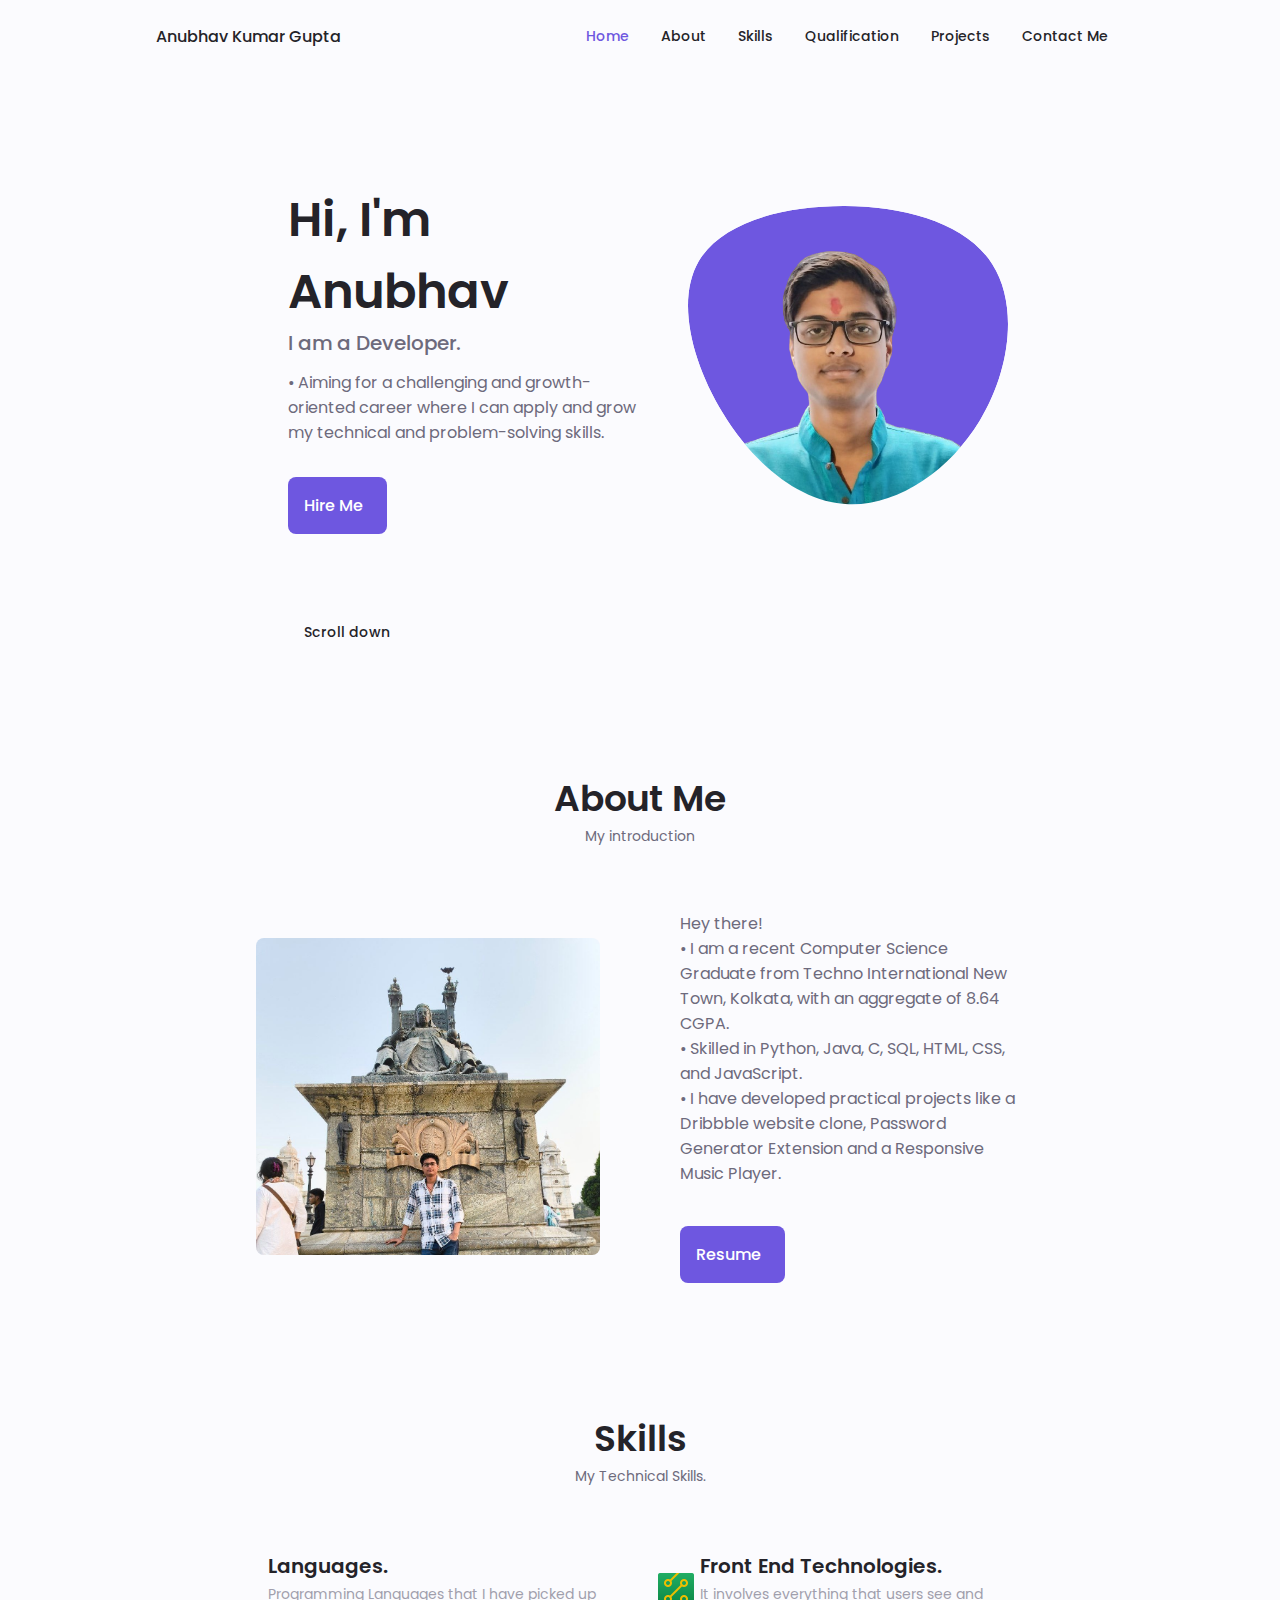
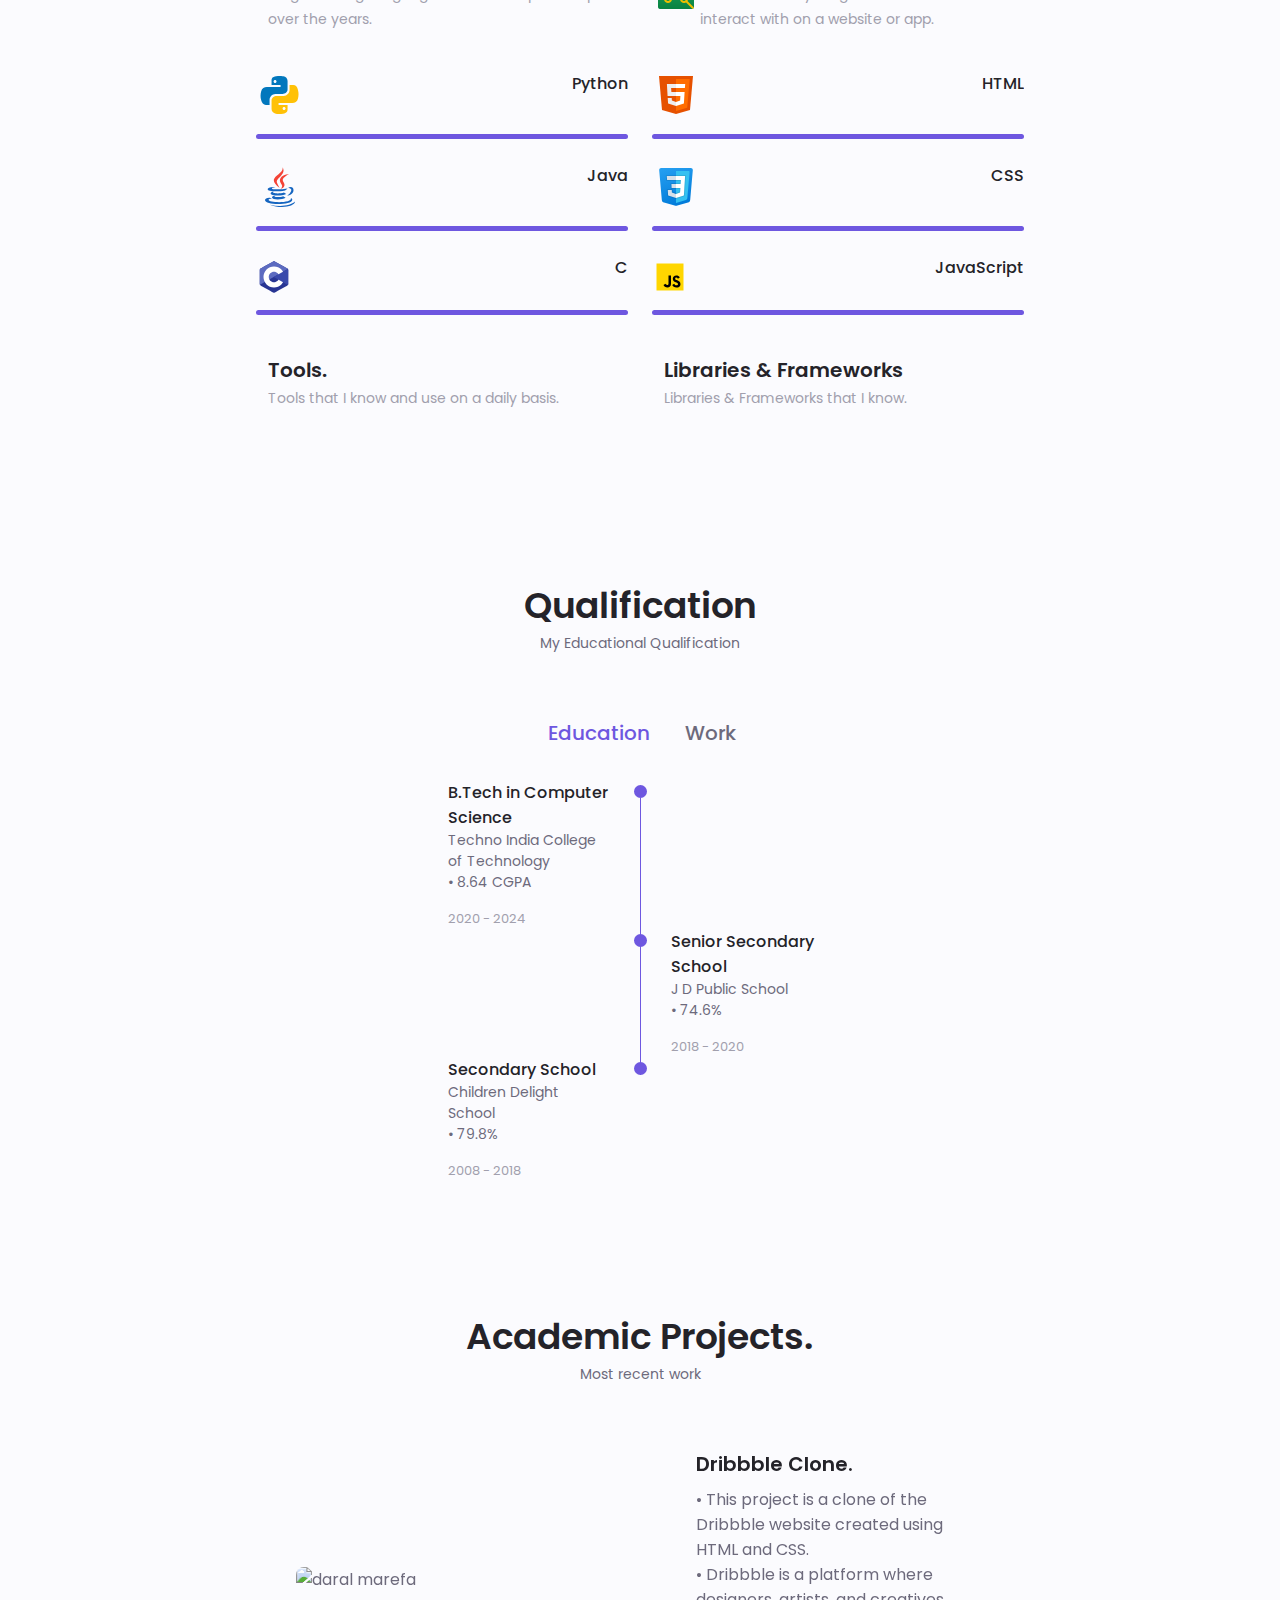
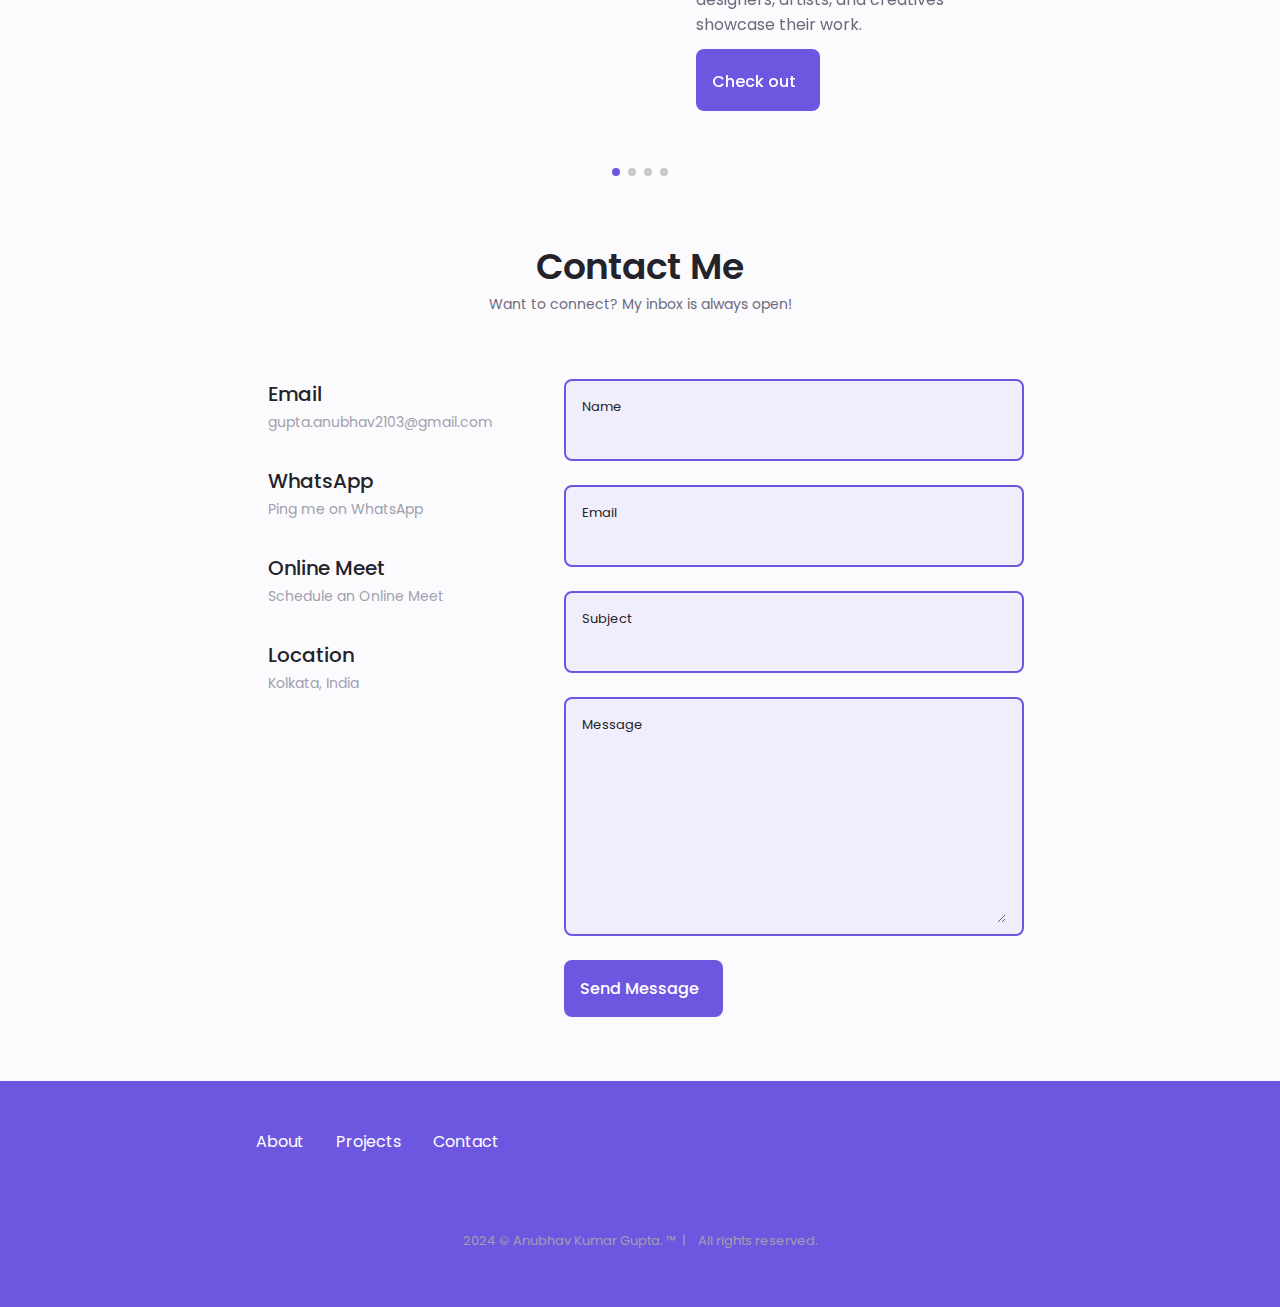
==== commit 64656730: "Add files via upload" ====
--- a/index.html
+++ b/index.html
@@ -158,7 +158,7 @@
                 I am a <span class="type"></span> Developer.
               </h3>
               <p class="home__description">
-                Aiming for a challenging and growth-oriented career where I can apply and grow my technical and problem-solving skills.
+                • Aiming for a challenging and growth-oriented career where I can apply and grow my technical and problem-solving skills.
               </p>
               <a href="#contact" class="button button--flex">
                 Hire Me <i class="uil uil-message button__icon"></i>
@@ -187,9 +187,11 @@
             <p class="about__description">
               Hey there! 
               <br>
-              • I am a recent Computer Science graduate from Techno International New Town, Kolkata, with a CGPA of 8.72. 
+              • I am a recent Computer Science Graduate from Techno International New Town, Kolkata, with an aggregate of 8.64 CGPA. 
               <br>
-              • Skilled in Python, Java, HTML, CSS, and JavaScript, I have developed practical projects like a Dribbble website clone and a responsive music player. 
+              • Skilled in Python, Java, C, SQL, HTML, CSS, and JavaScript.
+              <br>
+              • I have developed practical projects like a Dribbble website clone, Password Generator Extension and a Responsive Music Player. 
             </p>
 
 
@@ -619,7 +621,7 @@
           <div>
             <h3 class="qualification__title">B.Tech in Computer Science</h3>
             <span class="qualification__subtitle">
-              Techno India College of Technology<br>• 8.72 CGPA
+              Techno India College of Technology<br>• 8.64 CGPA
             </span>
             <div class="qualification__calendar">
               <i class="uil uil-calendar-alt"></i>
@@ -829,9 +831,9 @@
               />
 
               <div class="portfolio__data">
-                <h3 class="portfolio__title">Personal Portfolio Website</h3>
+                <h3 class="portfolio__title">Personal Portfolio Website.</h3>
                 <p class="portfolio__description">
-                  My Personal Portfolio Website made using only HTML, CSS and JS
+                  • My Personal Portfolio Website made using only HTML, CSS and JS
                   with a clean and minimal UI.
                 </p>
                 <a
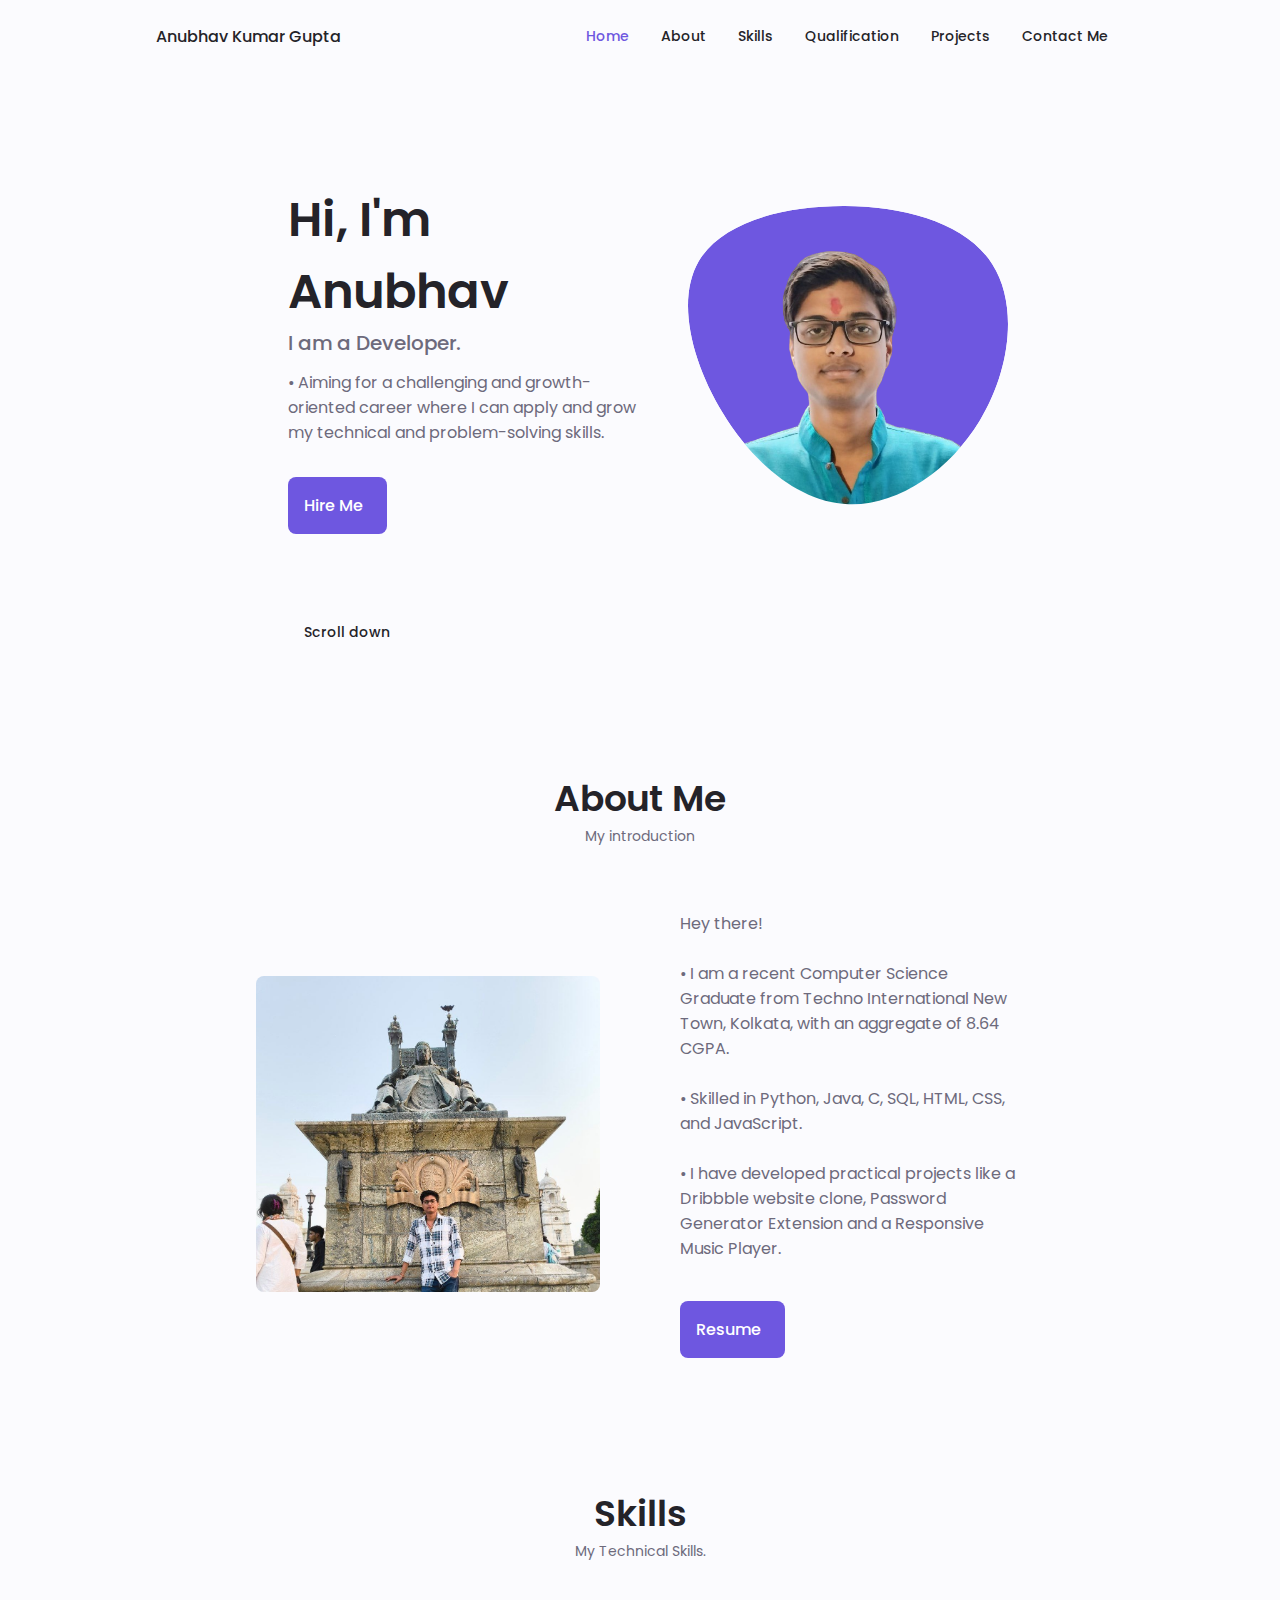
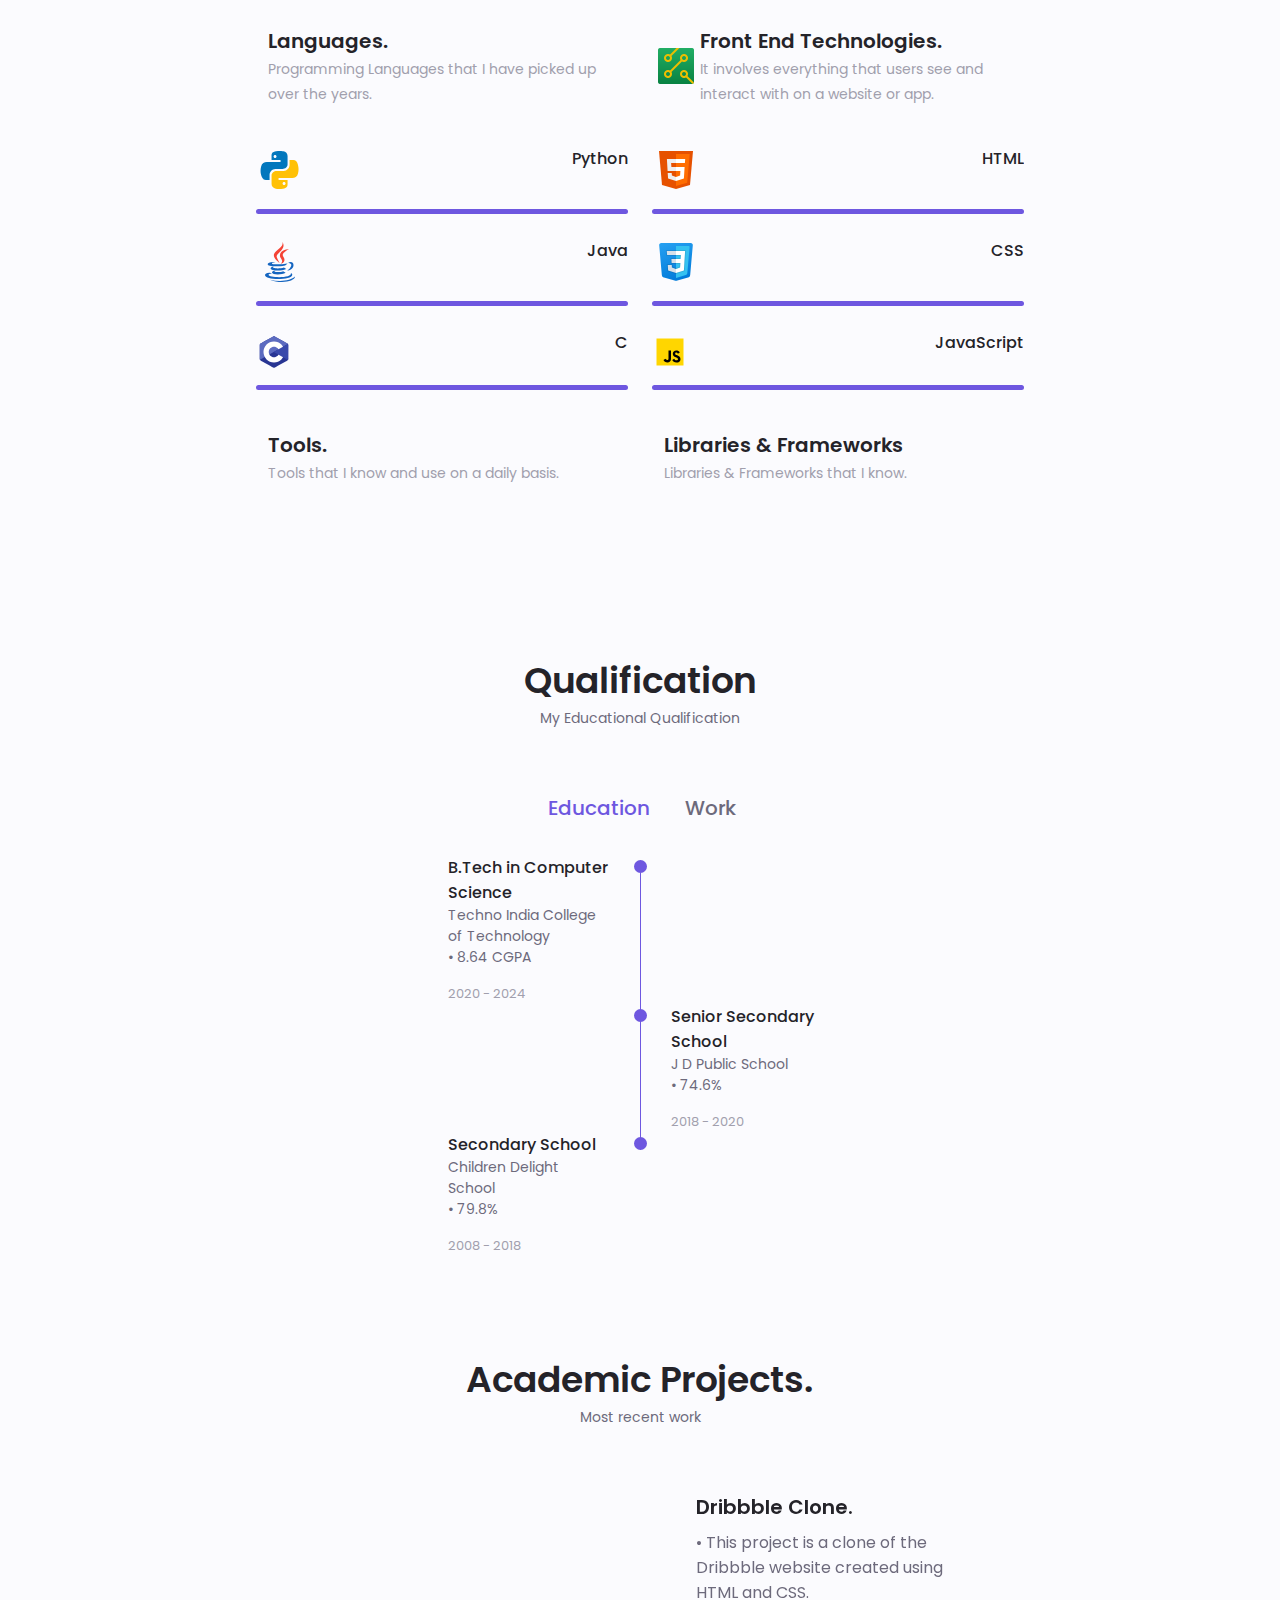
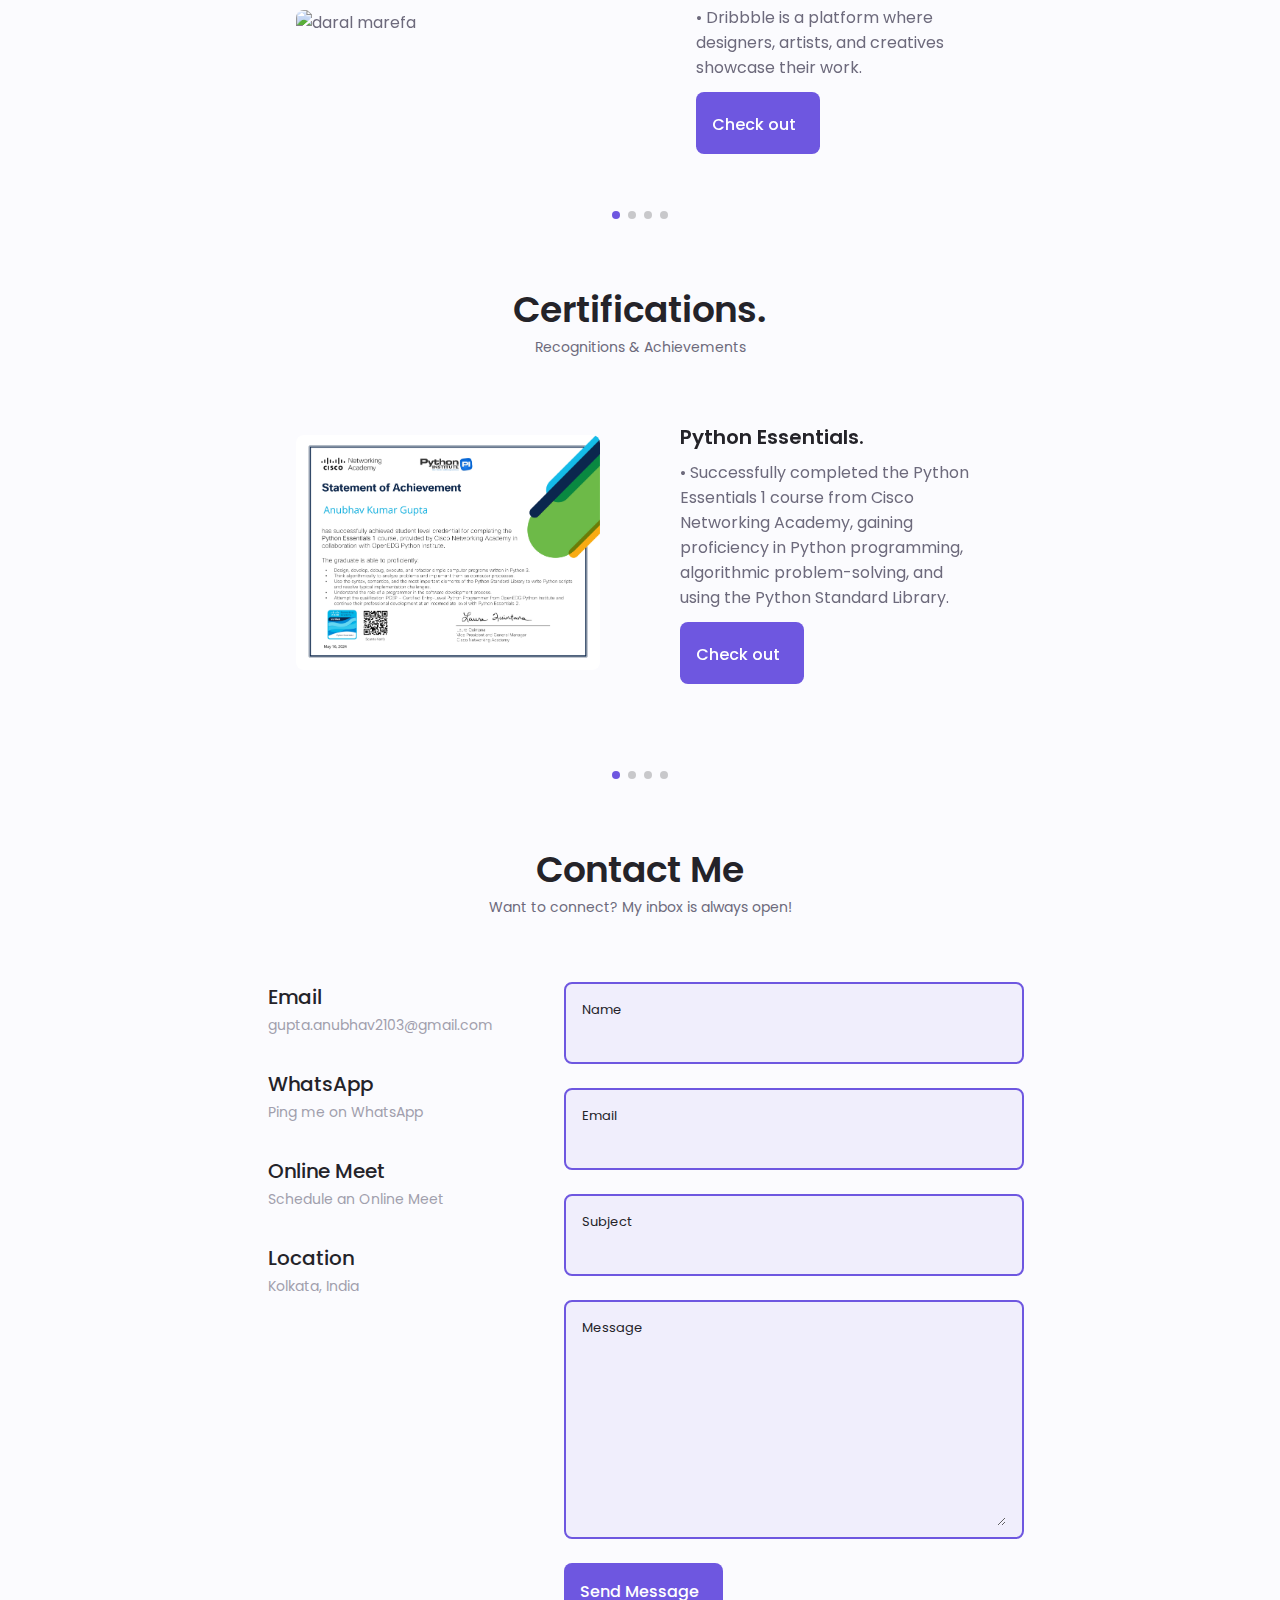
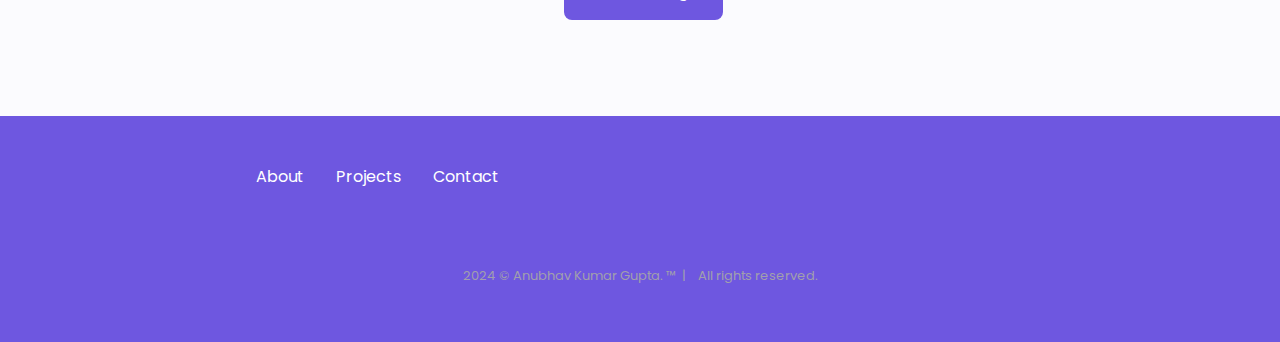
==== commit 75069ee1: "Add files via upload" ====
--- a/index.html
+++ b/index.html
@@ -28,6 +28,7 @@
     <header class="header" id="header">
       <nav class="nav container">
         <a href="#" class="nav__logo">Anubhav Kumar Gupta</a>
+
         <div class="nav__menu" id="nav-menu">
           <ul class="nav__list grid">
             <li class="nav__item">
@@ -55,6 +56,14 @@
                 <i class="uil uil-scenery nav__icon"></i> Projects
               </a>
             </li>
+
+            <!-- <li class="nav__item">
+              <a href="#blogs" class="nav__link">
+                  <i class="uil uil-pen nav__icon"></i> Blogs
+              </a>
+            </li>
+             -->
+
             <li class="nav__item">
               <a href="#contact" class="nav__link">
                 <i class="uil uil-message nav__icon"></i> Contact Me
@@ -187,14 +196,17 @@
             <p class="about__description">
               Hey there! 
               <br>
+              <br>
               • I am a recent Computer Science Graduate from Techno International New Town, Kolkata, with an aggregate of 8.64 CGPA. 
+              <br>
               <br>
               • Skilled in Python, Java, C, SQL, HTML, CSS, and JavaScript.
               <br>
+              <br>
               • I have developed practical projects like a Dribbble website clone, Password Generator Extension and a Responsive Music Player. 
             </p>
 
-
+            
             <!--================================ In Future I'll Add These Part. ======================-->
 
             <!--
@@ -206,6 +218,7 @@
                   experience</span
                 >
               </div>
+
               <div>
                 <span class="about__info-title">10+</span>
                 <span class="about__info-name"
@@ -213,6 +226,7 @@
                   project</span
                 >
               </div>
+              
               <div>
                 <span class="about__info-title">02+</span>
                 <span class="about__info-name"
@@ -220,8 +234,8 @@
                   worked</span
                 >
               </div>
-            </div>
-          -->
+            </div> -->
+          
 
           <!-- Resume Download Button -->
 
@@ -295,6 +309,8 @@
                   <div class="skills__bar"></div>
                 </div>
 
+
+                <!-- for reference to create all other skills. -->
 
                 <!-- <div class="skills__data">
                   <div class="skills__titles">
@@ -357,16 +373,6 @@
                   <div class="skills__bar"></div>
                 </div> -->
 
-                <!--                 
-                <div class="skills__data">
-                  <div class="skills__titles">
-                    <span class="single_skill_icon external-logo">
-                      <img src="./assets/img/jenkins.svg" alt="jenkins icon" />
-                    </span>
-                    <h3 class="skills__name">Jenkins</h3>
-                  </div>
-                  <div class="skills__bar"></div>
-                </div> -->
 
               </div>
             </div>
@@ -426,7 +432,7 @@
 
               <!--==========  After Learning ReactJS i'll Un comment this div block. -=======->
 
-              <!-- <div class="skills__data">
+              <div class="skills__data">
                 <div class="skills__titles">
                   <span class = "single_skill_icon">
                     <img src = "assets\img\react.svg" alt = "ReactJs">
@@ -492,16 +498,6 @@
                 <div class="skills__bar"></div>
               </div> -->
 
-              <!--                 
-              <div class="skills__data">
-                <div class="skills__titles">
-                  <span class="single_skill_icon external-logo">
-                    <img src="./assets/img/jenkins.svg" alt="jenkins icon" />
-                  </span>
-                  <h3 class="skills__name">Jenkins</h3>
-                </div>
-                <div class="skills__bar"></div>
-              </div> -->
 
             </div>
           </div>
@@ -520,17 +516,6 @@
               <i class="uil uil-angle-down skills__arrow"></i>
             </div> -->
 
-            <!-- <div class="skills__data">
-              <div class="skills__titles">
-                <span class="single_skill_icon external-logo">
-                  <img src="assets\img\tailwind-css.svg" alt="tailwind-icon" />
-                </span>
-                <h3 class="skills__name">Tailwind CSS</h3>
-              </div>
-              <div class="skills__bar"></div>
-            </div>
-     
-             -->
 
             <!-- <div class="skills__data">
               <div class="skills__titles">
@@ -734,11 +719,6 @@
 
 
 
-      <!--==================== CERTIFICATION CONTENT ====================-->
-</section>
-
-
-
       <!--==================== PORTFOLIO ====================-->
       
       <section class="portfolio section" id="projects">
@@ -859,6 +839,132 @@
           <div class="swiper-pagination"></div>
         </div>
       </section>
+
+
+
+      <!--==================== CERTIFICATION CONTENT ====================-->
+
+      <section class="portfolio section" id="certification">
+        <h2 class="section__title">Certifications.</h2>
+        <span class="section__subtitle">Recognitions & Achievements</span>
+
+        <div class="portfolio__container container swiper-container swiper">
+          <div class="swiper-wrapper">
+
+            <!-- Certificate 1 -->
+            
+            <div class="portfolio__content grid swiper-slide">
+              <img
+                src="assets\img\py_certificate.jpg"
+                alt="daral marefa"
+                class="portfolio__img"
+              />
+              
+              <div class="portfolio__data">
+                <h3 class="portfolio__title">Python Essentials.</h3>
+                <p class="portfolio__description">
+
+                  • Successfully completed the Python Essentials 1 course from Cisco Networking Academy, gaining proficiency in Python programming, algorithmic problem-solving, and using the Python Standard Library.
+                </p>
+                <a
+                  href="https://drive.google.com/file/d/1ju5dxlo4_hQLoT4MZhSrpV5MHFYMrO1F/view?usp=drive_link"
+                  class="button button-flex button-small portfolio__button"
+                  target="_blank"
+                >
+                  Check out
+                  <i class="uil uil-arrow-right button__icon"></i>
+                </a>
+              </div>
+            </div>
+
+            <!-- Certificate  2 -->
+            <div class="portfolio__content grid swiper-slide">
+              <img
+                src="assets\img\problem_solving_basic.jpg"
+                alt="ag Automobile"
+                class="portfolio__img"
+              />
+
+              <div class="portfolio__data">
+                <h3 class="portfolio__title">Basic Problem Solving.</h3>
+                <p class="portfolio__description">
+                  • Earned a certification in Problem Solving (Basic) from HackerRank, demonstrating proficiency in foundational problem-solving techniques.
+                </p>
+                <a
+                  href="https://drive.google.com/file/d/1kPmB8pdUFabtlWGo4_B4Kv-RvAYM_etm/view"
+                  class="button button-flex button-small portfolio__button"
+                  target="_blank"
+                >
+                  Check out
+                  <i class="uil uil-arrow-right button__icon"></i>
+                </a>
+              </div>
+            </div>
+
+            <!-- Certificate 3 -->
+            <div class="portfolio__content grid swiper-slide">
+              <img
+                src="assets\img\gfg_dsa.jpg"
+                alt="ag Automobile"
+                class="portfolio__img"
+              />
+
+              <div class="portfolio__data">
+                <h3 class="portfolio__title">Data Structures & Algorithms.</h3>
+                <p class="portfolio__description">
+                  • Certified in Data Structures & Algorithms (Python): Successfully completed a comprehensive course on Data Structures & Algorithms, enhancing problem-solving and coding skills using Python.
+                </p>
+                <a
+                  href="https://drive.google.com/file/d/1FT8w4hXE6f9TA1YflF3GPaY--vl0fcPK/view"
+                  class="button button-flex button-small portfolio__button"
+                  target="_blank"
+                >
+                  Check out
+                  <i class="uil uil-arrow-right button__icon"></i>
+                </a>
+              </div>
+            </div>
+
+            <!-- Certificate 4 -->
+            <div class="portfolio__content grid swiper-slide">
+              <img
+                src="assets\img\sql.jpg"
+                alt=""
+                class="portfolio__img"
+              />
+
+              <div class="portfolio__data">
+                <h3 class="portfolio__title"> SQL Database.</h3>
+                <p class="portfolio__description">
+                  • Successfully completed "SQL Database for Beginners" course from Infosys, demonstrating foundational knowledge in SQL databases.
+                </p>
+                <a
+                  href="https://drive.google.com/file/d/14b4RSBvyASj7qgq-kiod3mang2VgriOr/view"
+                  class="button button-flex button-small portfolio__button"
+                  target="_blank"
+                >
+                  Check out
+                  <i class="uil uil-arrow-right button__icon"></i>
+                </a>
+              </div>
+            </div>
+          </div>
+
+          <!-- Arrows -->
+          <div class="swiper-button-next">
+            <i class="uil uil-angle-right-b swiper-portfolio-icon"></i>
+          </div>
+          <div class="swiper-button-prev">
+            <i class="uil uil-angle-left-b swiper-portfolio-icon"></i>
+          </div>
+          <!-- Pagination -->
+          <div class="swiper-pagination"></div>
+        </div>
+      </section>
+
+
+
+
 
       <!--==================== CONTACT ME ====================-->
       <section class="contact section" id="contact">
@@ -959,7 +1065,9 @@
           <!-- <div>
             <h1 class="footer__title">Anubhav Kumar Gupta</h1>
             <span class="footer__subtitle">Front End Developer</span>
-          </div> -->
+          </div> 
+           -->
+
           <ul class="footer__links">
             <li><a href="#about" class="footer__link">About</a></li>
             <li><a href="#projects" class="footer__link">Projects</a></li>
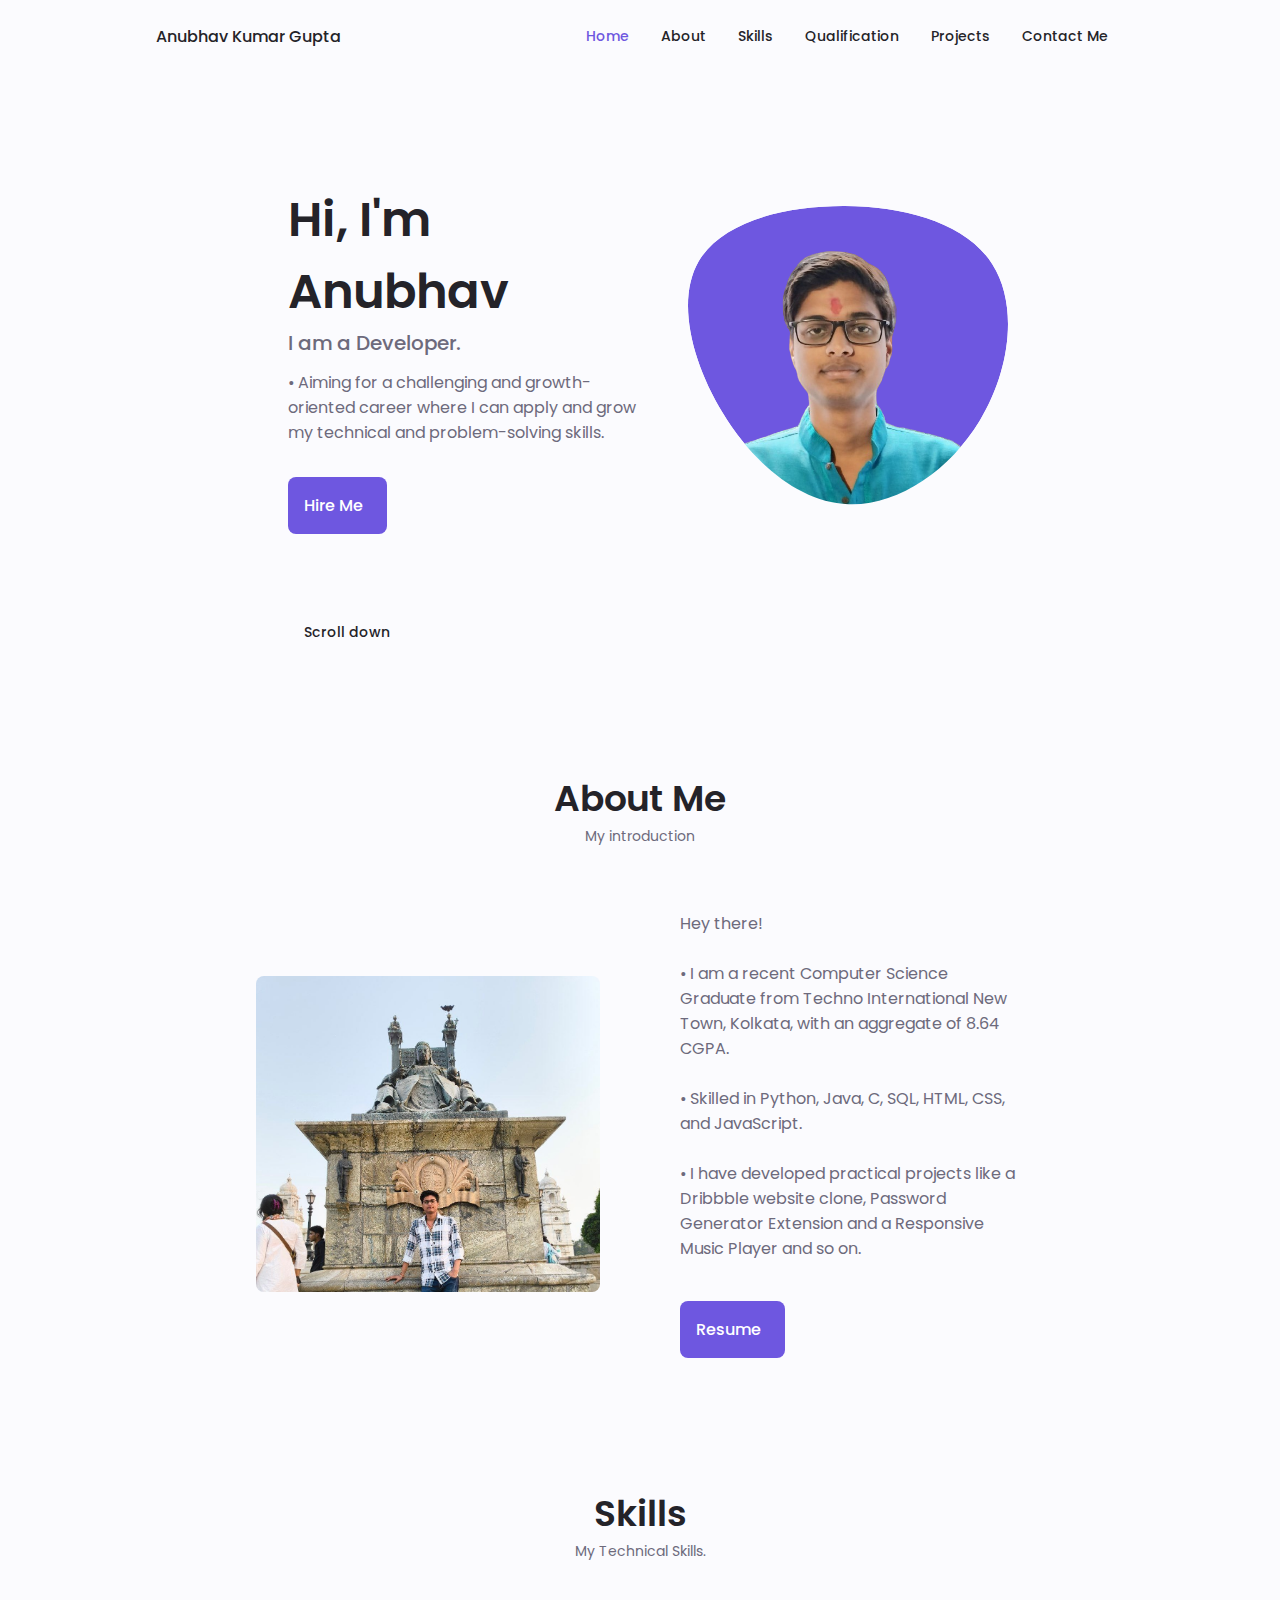
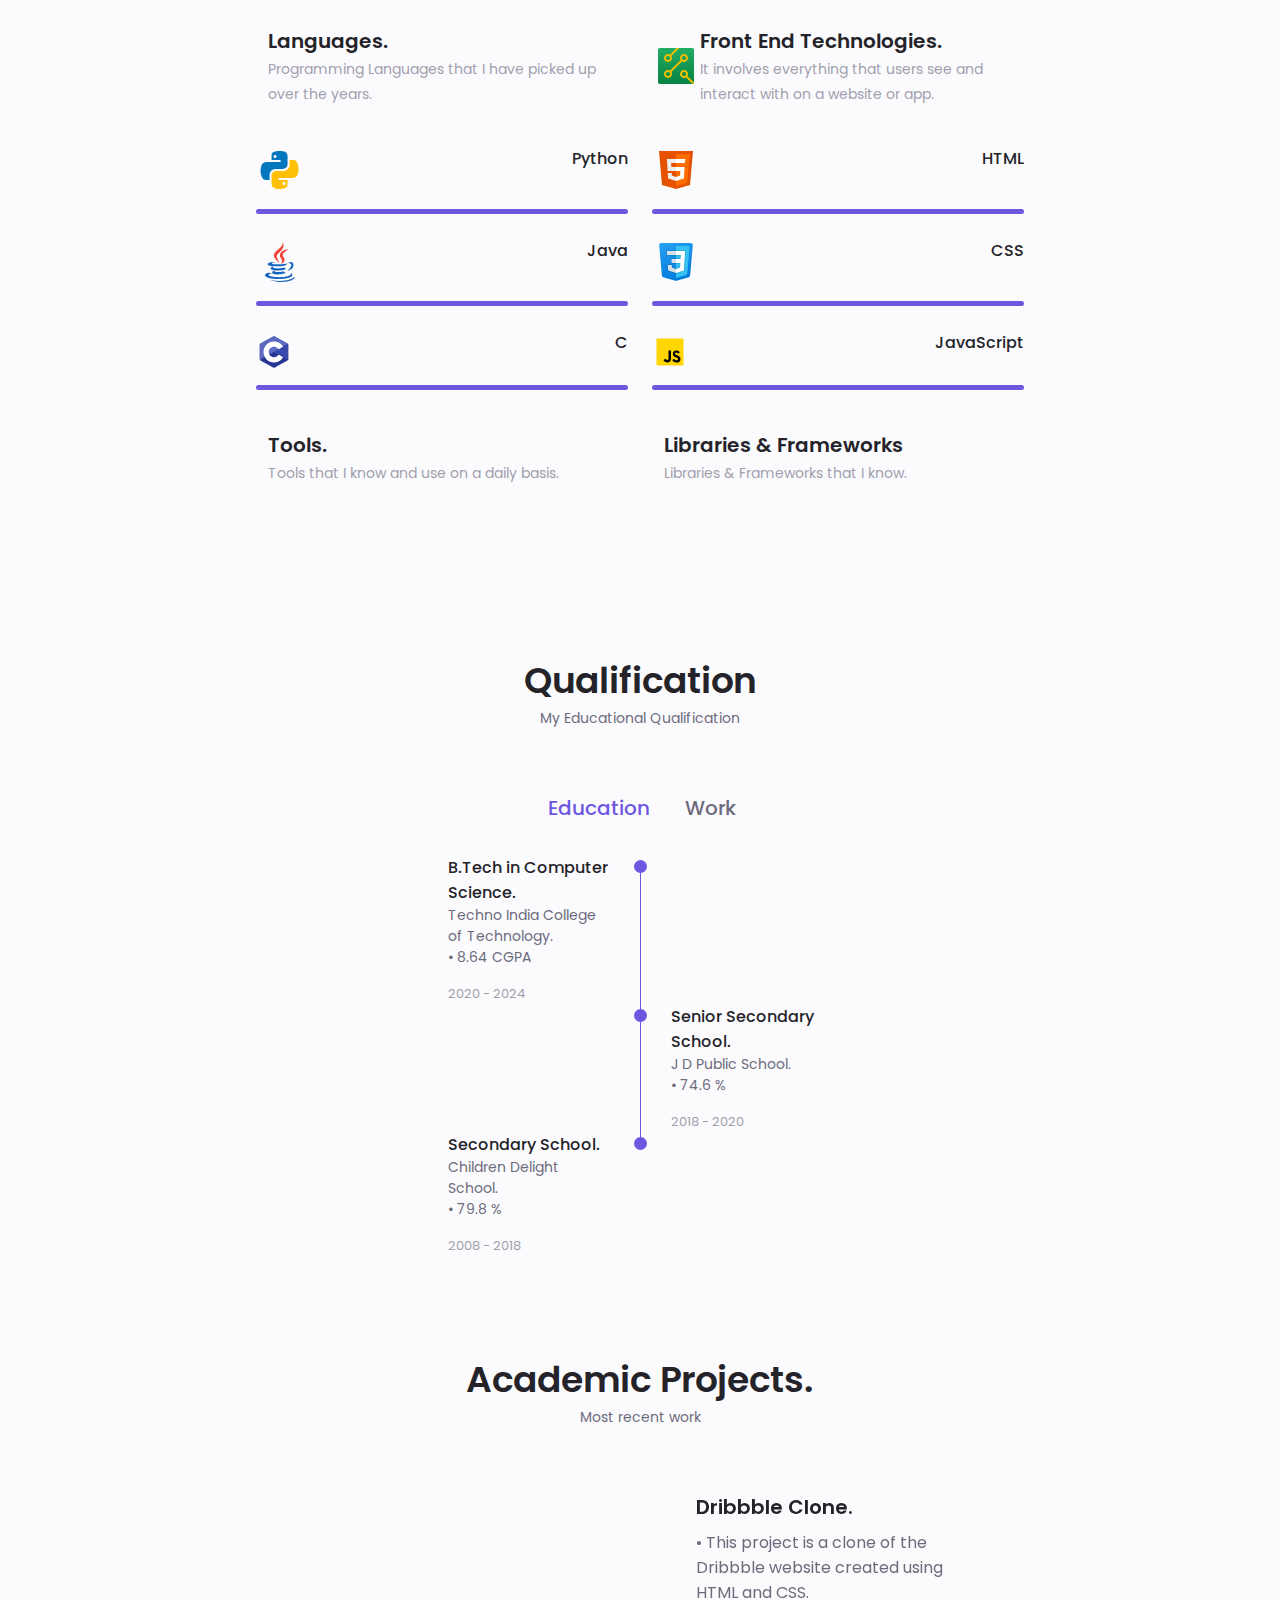
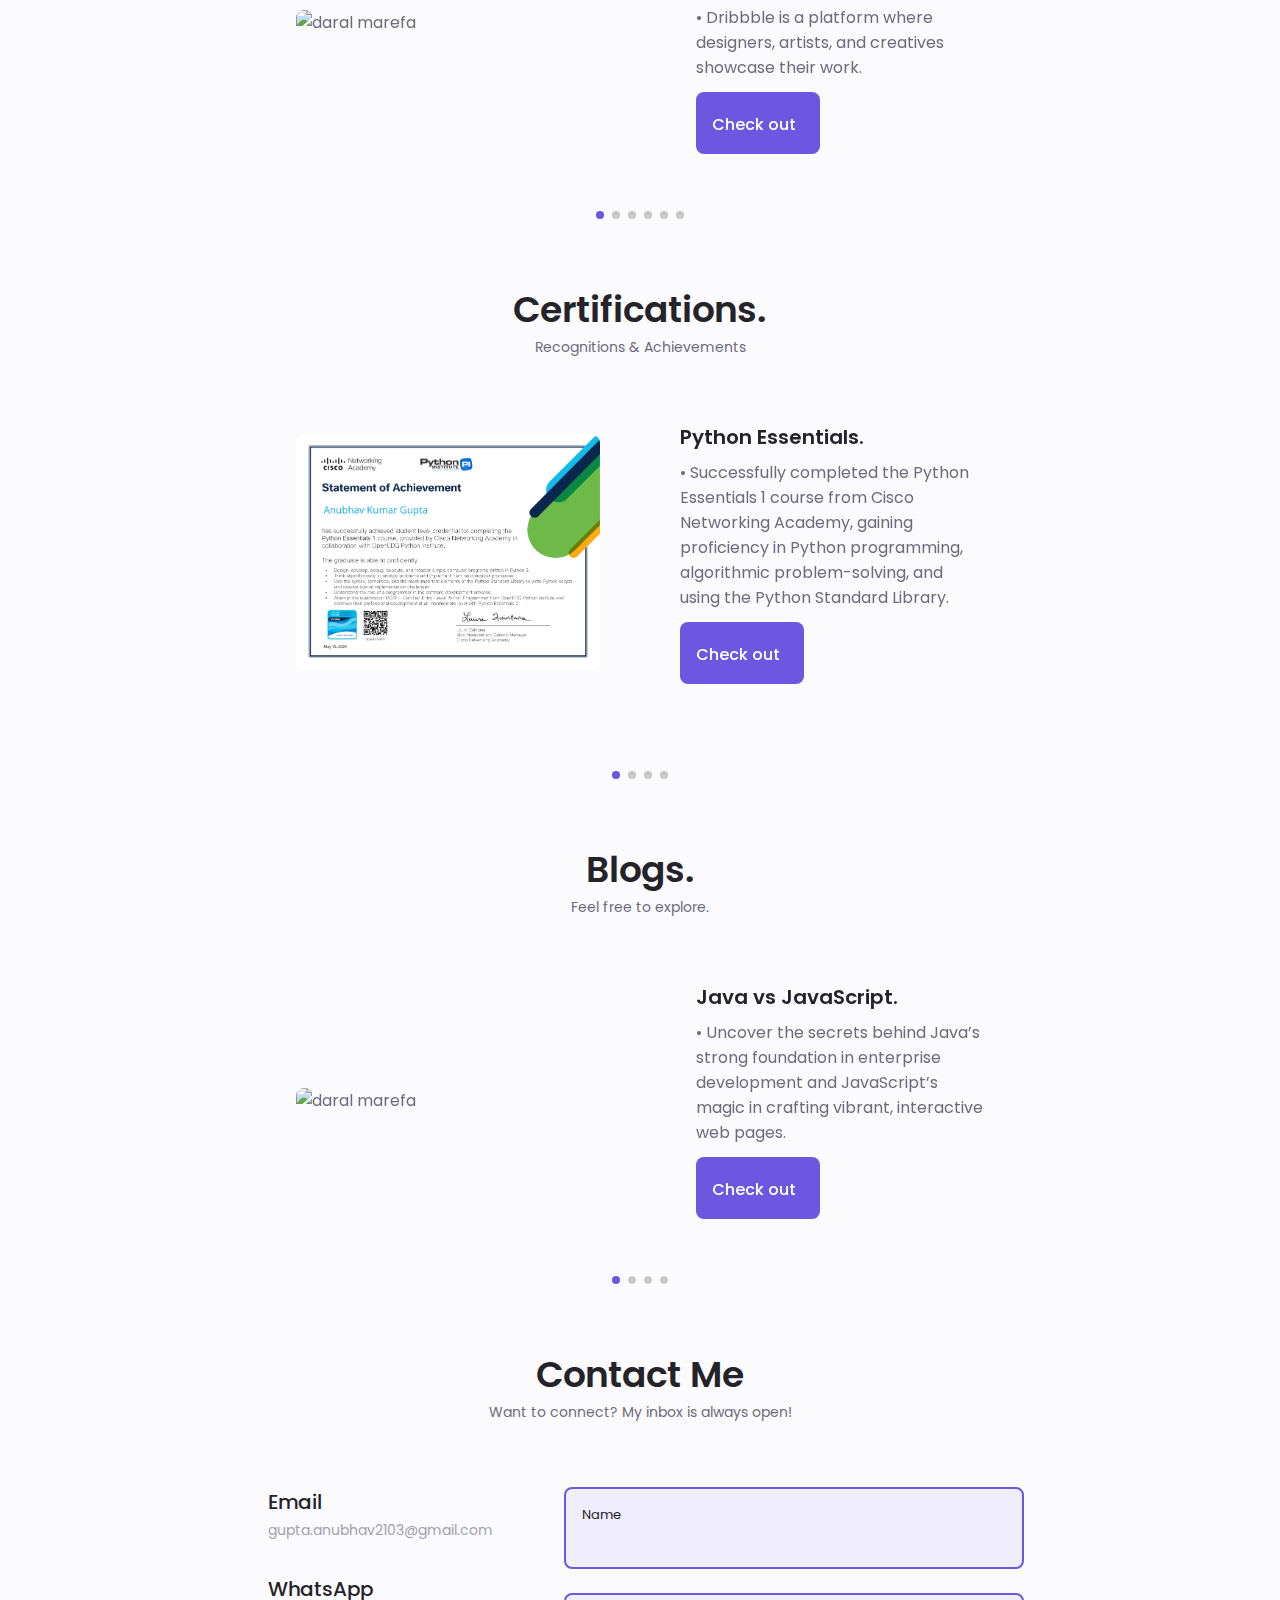
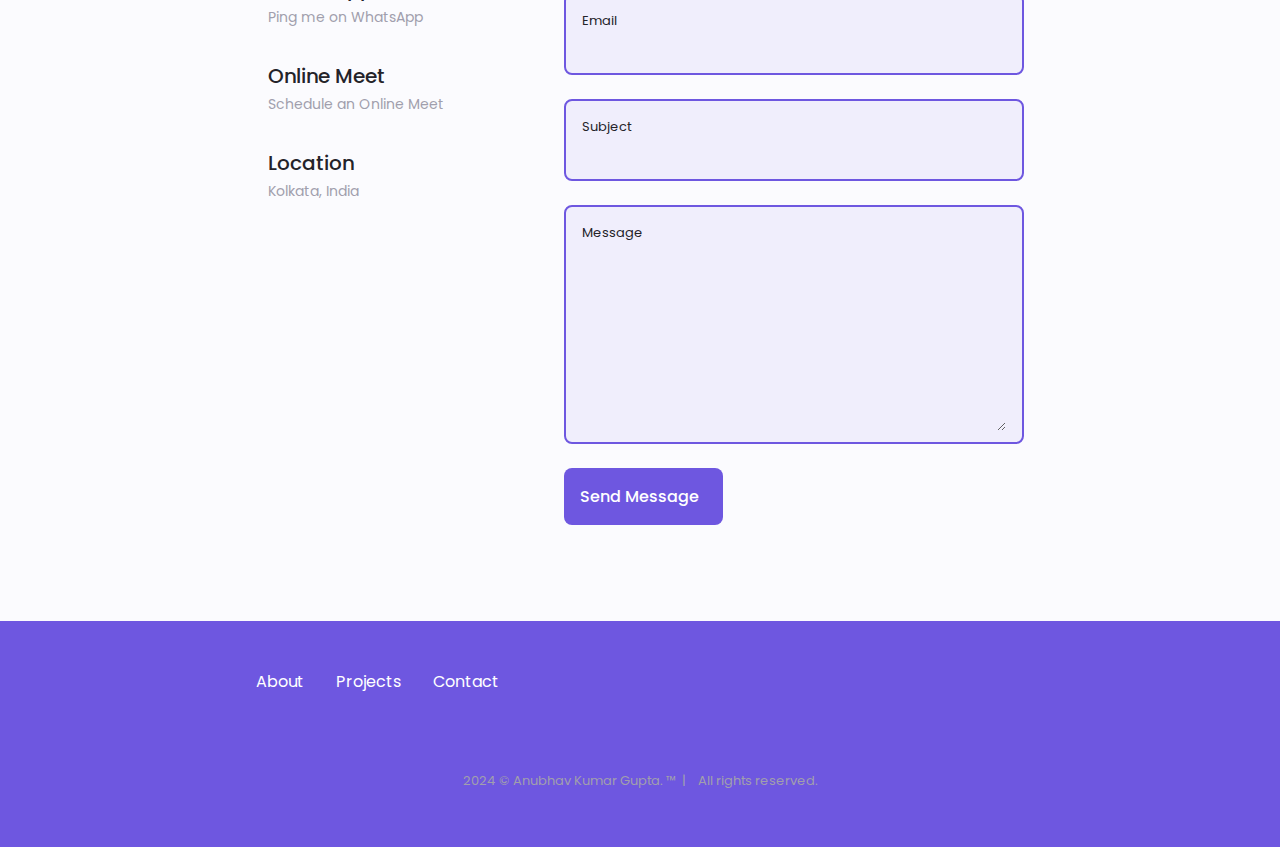
==== commit 4b5d55ba: "Add files via upload" ====
--- a/index.html
+++ b/index.html
@@ -203,7 +203,7 @@
               • Skilled in Python, Java, C, SQL, HTML, CSS, and JavaScript.
               <br>
               <br>
-              • I have developed practical projects like a Dribbble website clone, Password Generator Extension and a Responsive Music Player. 
+              • I have developed practical projects like a Dribbble website clone, Password Generator Extension and a Responsive Music Player and so on. 
             </p>
 
             
@@ -604,9 +604,9 @@
         
         <div class="qualification__data">
           <div>
-            <h3 class="qualification__title">B.Tech in Computer Science</h3>
+            <h3 class="qualification__title">B.Tech in Computer Science.</h3>
             <span class="qualification__subtitle">
-              Techno India College of Technology<br>• 8.64 CGPA
+              Techno India College of Technology. <br> • 8.64 CGPA
             </span>
             <div class="qualification__calendar">
               <i class="uil uil-calendar-alt"></i>
@@ -627,9 +627,9 @@
             <span class="qualification__line"></span>
           </div>
           <div>
-            <h3 class="qualification__title">Senior Secondary School</h3>
+            <h3 class="qualification__title">Senior Secondary School.</h3>
             <span class="qualification__subtitle">
-              J D Public School<br>• 74.6%
+              J D Public School.<br>• 74.6 %
             </span>
             <div class="qualification__calendar">
               <i class="uil uil-calendar-alt"></i>
@@ -641,9 +641,9 @@
         <!--==================== QUALIFICATION 3 ====================-->
         <div class="qualification__data">
           <div>
-            <h3 class="qualification__title">Secondary School</h3>
+            <h3 class="qualification__title">Secondary School.</h3>
             <span class="qualification__subtitle">
-              Children Delight School<br>• 79.8%
+              Children Delight School.<br>• 79.8 %
             </span>
             <div class="qualification__calendar">
               <i class="uil uil-calendar-alt"></i>
@@ -665,12 +665,13 @@
   <!--==================== QUALIFICATION 1 ====================-->
   <div class="qualification__data">
     <div>
-      <h3 class="qualification__title">Front-End Software Engineering Job Simulation.
+      <h3 class="qualification__title"> Summer Internship.
         </h3>
-      <span class="qualification__subtitle"> • Skyscanner</span>
+      <span class="qualification__subtitle"> • Persistent Systems.</span>
+      
       <div class="qualification__calendar">
         <i class="uil uil-calendar-alt"></i>
-        May 2024
+        Jun 2023 - Aug 2023
       </div>
     </div>
     <div>
@@ -687,7 +688,7 @@
       <span class="qualification__line"></span>
     </div>
     <div>
-      <h3 class="qualification__title">ProjEngng</h3>
+      <h3 class="qualification__title">Proj Engng</h3>
       <span class="qualification__subtitle">Wipro </span>
       <div class="qualification__calendar">
         <i class="uil uil-calendar-alt"></i>
@@ -724,9 +725,10 @@
       <section class="portfolio section" id="projects">
         <h2 class="section__title">Academic Projects.</h2>
         <span class="section__subtitle">Most recent work</span>
-
+      
         <div class="portfolio__container container swiper-container swiper">
           <div class="swiper-wrapper">
+      
             <!-- Project 1 -->
             <div class="portfolio__content grid swiper-slide">
               <img
@@ -734,7 +736,7 @@
                 alt="daral marefa"
                 class="portfolio__img"
               />
-
+      
               <div class="portfolio__data">
                 <h3 class="portfolio__title">Dribbble Clone.</h3>
                 <p class="portfolio__description">
@@ -752,15 +754,15 @@
                 </a>
               </div>
             </div>
-
+      
             <!-- Project 2 -->
             <div class="portfolio__content grid swiper-slide">
               <img
-                src="assets\img\preview.png"
+                src="assets\img\preview-music-player.gif"
                 alt="ag Automobile"
                 class="portfolio__img"
               />
-
+      
               <div class="portfolio__data">
                 <h3 class="portfolio__title">Music Player.</h3>
                 <p class="portfolio__description">
@@ -776,7 +778,7 @@
                 </a>
               </div>
             </div>
-
+      
             <!-- Project 3 -->
             <div class="portfolio__content grid swiper-slide">
               <img
@@ -784,12 +786,11 @@
                 alt="ag Automobile"
                 class="portfolio__img"
               />
-
+      
               <div class="portfolio__data">
                 <h3 class="portfolio__title">Password Generator Extension.</h3>
                 <p class="portfolio__description">
-                  • Developed a responsive password generator extension using HTML, CSS, and JavaScript, enabling users to generate
-secure passwords with ease.
+                  • Developed a responsive password generator extension using HTML, CSS, and JavaScript, enabling users to generate secure passwords with ease.
                 </p>
                 <a
                   href="https://github.com/AnubhavKumarGupta/password-generator-extension/tree/main"
@@ -801,7 +802,7 @@
                 </a>
               </div>
             </div>
-
+      
             <!-- Project 4 -->
             <div class="portfolio__content grid swiper-slide">
               <img
@@ -809,12 +810,11 @@
                 alt=""
                 class="portfolio__img"
               />
-
+      
               <div class="portfolio__data">
                 <h3 class="portfolio__title">Personal Portfolio Website.</h3>
                 <p class="portfolio__description">
-                  • My Personal Portfolio Website made using only HTML, CSS and JS
-                  with a clean and minimal UI.
+                  • My Personal Portfolio Website made using only HTML, CSS and JS with a clean and minimal UI.
                 </p>
                 <a
                   href="#"
@@ -826,8 +826,63 @@
                 </a>
               </div>
             </div>
-          </div>
-
+      
+
+            <!-- Project 5 -->
+            <div class="portfolio__content grid swiper-slide">
+              <img
+                src="assets\img\quiz-game.png"
+                alt="project6"
+                class="portfolio__img"
+              />
+      
+              <div class="portfolio__data">
+                <h3 class="portfolio__title">Quiz Web App.</h3>
+                <p class="portfolio__description">
+                  • Engaging quiz web app featuring timed
+                  questions, built with HTML, CSS, and
+                  JavaScript for interactive user
+                  experience.
+                </p>
+                <a
+                  href="https://github.com/AnubhavKumarGupta/Quiz-web-app/tree/main"
+                  class="button button-flex button-small portfolio__button"
+                  target="_blank"
+                >
+                  Check out
+                  <i class="uil uil-arrow-right button__icon"></i>
+                </a>
+              </div>
+            </div>
+      
+
+            <!-- Project 6 -->
+            <div class="portfolio__content grid swiper-slide">
+              <img
+                src="assets\img\qrcode-preview.png"
+                alt="project5"
+                class="portfolio__img"
+              />
+      
+              <div class="portfolio__data">
+                <h3 class="portfolio__title">QR Code Generator.</h3>
+                <p class="portfolio__description">
+                  • Designed and implemented a web application that allows users to generate QR codes from text or URLs.
+                </p>
+                <a
+                  href="https://github.com/AnubhavKumarGupta/QR_Code_Generator"
+                  class="button button-flex button-small portfolio__button"
+                  target="_blank"
+                >
+                  Check out
+                  <i class="uil uil-arrow-right button__icon"></i>
+                </a>
+              </div>
+            </div>
+      
+      
+          </div>
+      
           <!-- Arrows -->
           <div class="swiper-button-next">
             <i class="uil uil-angle-right-b swiper-portfolio-icon"></i>
@@ -839,10 +894,11 @@
           <div class="swiper-pagination"></div>
         </div>
       </section>
-
-
-
-      <!--==================== CERTIFICATION CONTENT ====================-->
+      
+
+
+
+      <!--==================== CERTIFICATION CONTENT ======================-->
 
       <section class="portfolio section" id="certification">
         <h2 class="section__title">Certifications.</h2>
@@ -962,11 +1018,134 @@
         </div>
       </section>
 
-
+      <!--==================== Blogs CONTENT ======================-->
+
+      <section class="portfolio section" id="certification">
+        <h2 class="section__title">Blogs.</h2>
+        <span class="section__subtitle">Feel free to explore.</span>
+
+        <div class="portfolio__container container swiper-container swiper">
+          <div class="swiper-wrapper">
+
+            <!-- Blog 1 -->
+            
+            <div class="portfolio__content grid swiper-slide">
+              <img
+                src="assets\img\B1.avif"
+                alt="daral marefa"
+                class="portfolio__img"
+              />
+              
+              <div class="portfolio__data">
+                <h3 class="portfolio__title">Java vs JavaScript.</h3>
+                <p class="portfolio__description">
+
+                  • Uncover the secrets behind Java’s strong foundation in enterprise development and JavaScript’s magic in crafting vibrant, interactive web pages.
+                </p>
+                <a
+                  href="https://anubhav2103.hashnode.dev/java-vs-javascript-what-you-need-to-know"
+                  class="button button-flex button-small portfolio__button"
+                  target="_blank"
+                >
+                  Check out
+                  <i class="uil uil-arrow-right button__icon"></i>
+                </a>
+              </div>
+            </div>
+
+            <!-- Blog 2 -->
+
+            <div class="portfolio__content grid swiper-slide">
+              <img
+                src="assets\img\B2.avif"
+                alt="ag Automobile"
+                class="portfolio__img"
+              />
+
+              <div class="portfolio__data">
+                <h3 class="portfolio__title"> __name__ == __main__ ?</h3>
+                <p class="portfolio__description">
+                  • Unlocks the secret behind Python's `__name__` variable to master code flexibility and control.
+                </p>
+                <a
+                  href="https://anubhav2103.hashnode.dev/meaning-of-name-main"
+                  class="button button-flex button-small portfolio__button"
+                  target="_blank"
+                >
+                  Check out
+                  <i class="uil uil-arrow-right button__icon"></i>
+                </a>
+              </div>
+            </div>
+
+            <!-- Blog 3 -->
+
+            <div class="portfolio__content grid swiper-slide">
+              <img
+                src="assets\img\B3.avif"
+                alt="ag Automobile"
+                class="portfolio__img"
+              />
+
+              <div class="portfolio__data">
+                <h3 class="portfolio__title">String v/s StringBuffer v/s StringBuilder.</h3>
+                <p class="portfolio__description">
+                  • A simple comparison of String, StringBuffer, and StringBuilder:.
+                </p>
+                <a
+                  href="https://anubhav2103.hashnode.dev/string-vs-stringbuffer-vs-stringbuilder"
+                  class="button button-flex button-small portfolio__button"
+                  target="_blank"
+                >
+                  Check out
+                  <i class="uil uil-arrow-right button__icon"></i>
+                </a>
+              </div>
+            </div>
+
+            <!-- Blog 4 -->
+
+            <div class="portfolio__content grid swiper-slide">
+              <img
+                src="assets\img\B4.avif"
+                alt=""
+                class="portfolio__img"
+              />
+
+              <div class="portfolio__data">
+                <h3 class="portfolio__title"> What is the OSI Model ?</h3>
+                <p class="portfolio__description">
+                  • Deep dive everything about OSI Model & its 7 Layers.
+                </p>
+                <a
+                  href="https://anubhav2103.hashnode.dev/what-is-the-osi-model-basics-of-network-communication"
+                  class="button button-flex button-small portfolio__button"
+                  target="_blank"
+                >
+                  Check out
+                  <i class="uil uil-arrow-right button__icon"></i>
+                </a>
+              </div>
+            </div>
+          </div>
+
+          <!-- Arrows -->
+          <div class="swiper-button-next">
+            <i class="uil uil-angle-right-b swiper-portfolio-icon"></i>
+          </div>
+          <div class="swiper-button-prev">
+            <i class="uil uil-angle-left-b swiper-portfolio-icon"></i>
+          </div>
+          <!-- Pagination -->
+          <div class="swiper-pagination"></div>
+        </div>
+      </section>
 
 
 
       <!--==================== CONTACT ME ====================-->
+
+
       <section class="contact section" id="contact">
         <h2 class="section__title">Contact Me</h2>
         <span class="section__subtitle"
@@ -1055,6 +1234,7 @@
           </form>
         </div>
       </section>
+    
     </main>
 
     <!--==================== FOOTER ====================-->
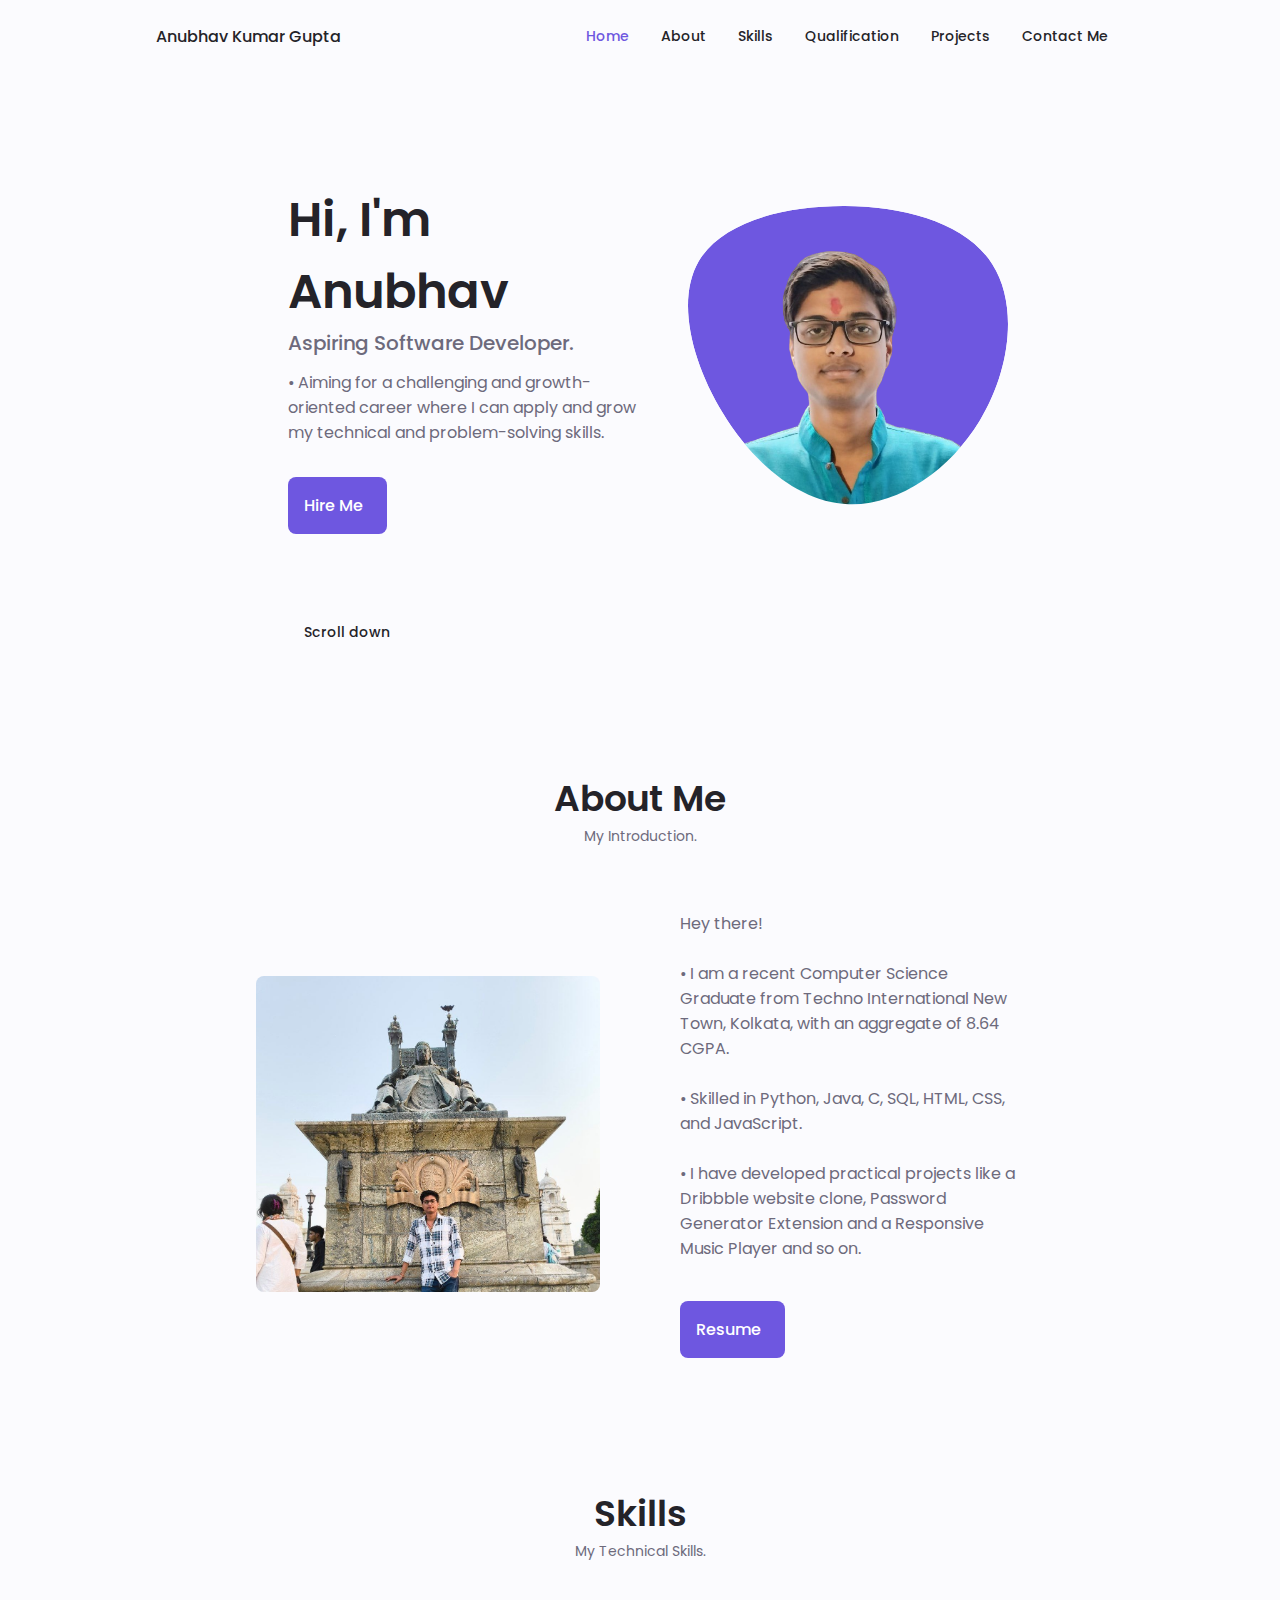
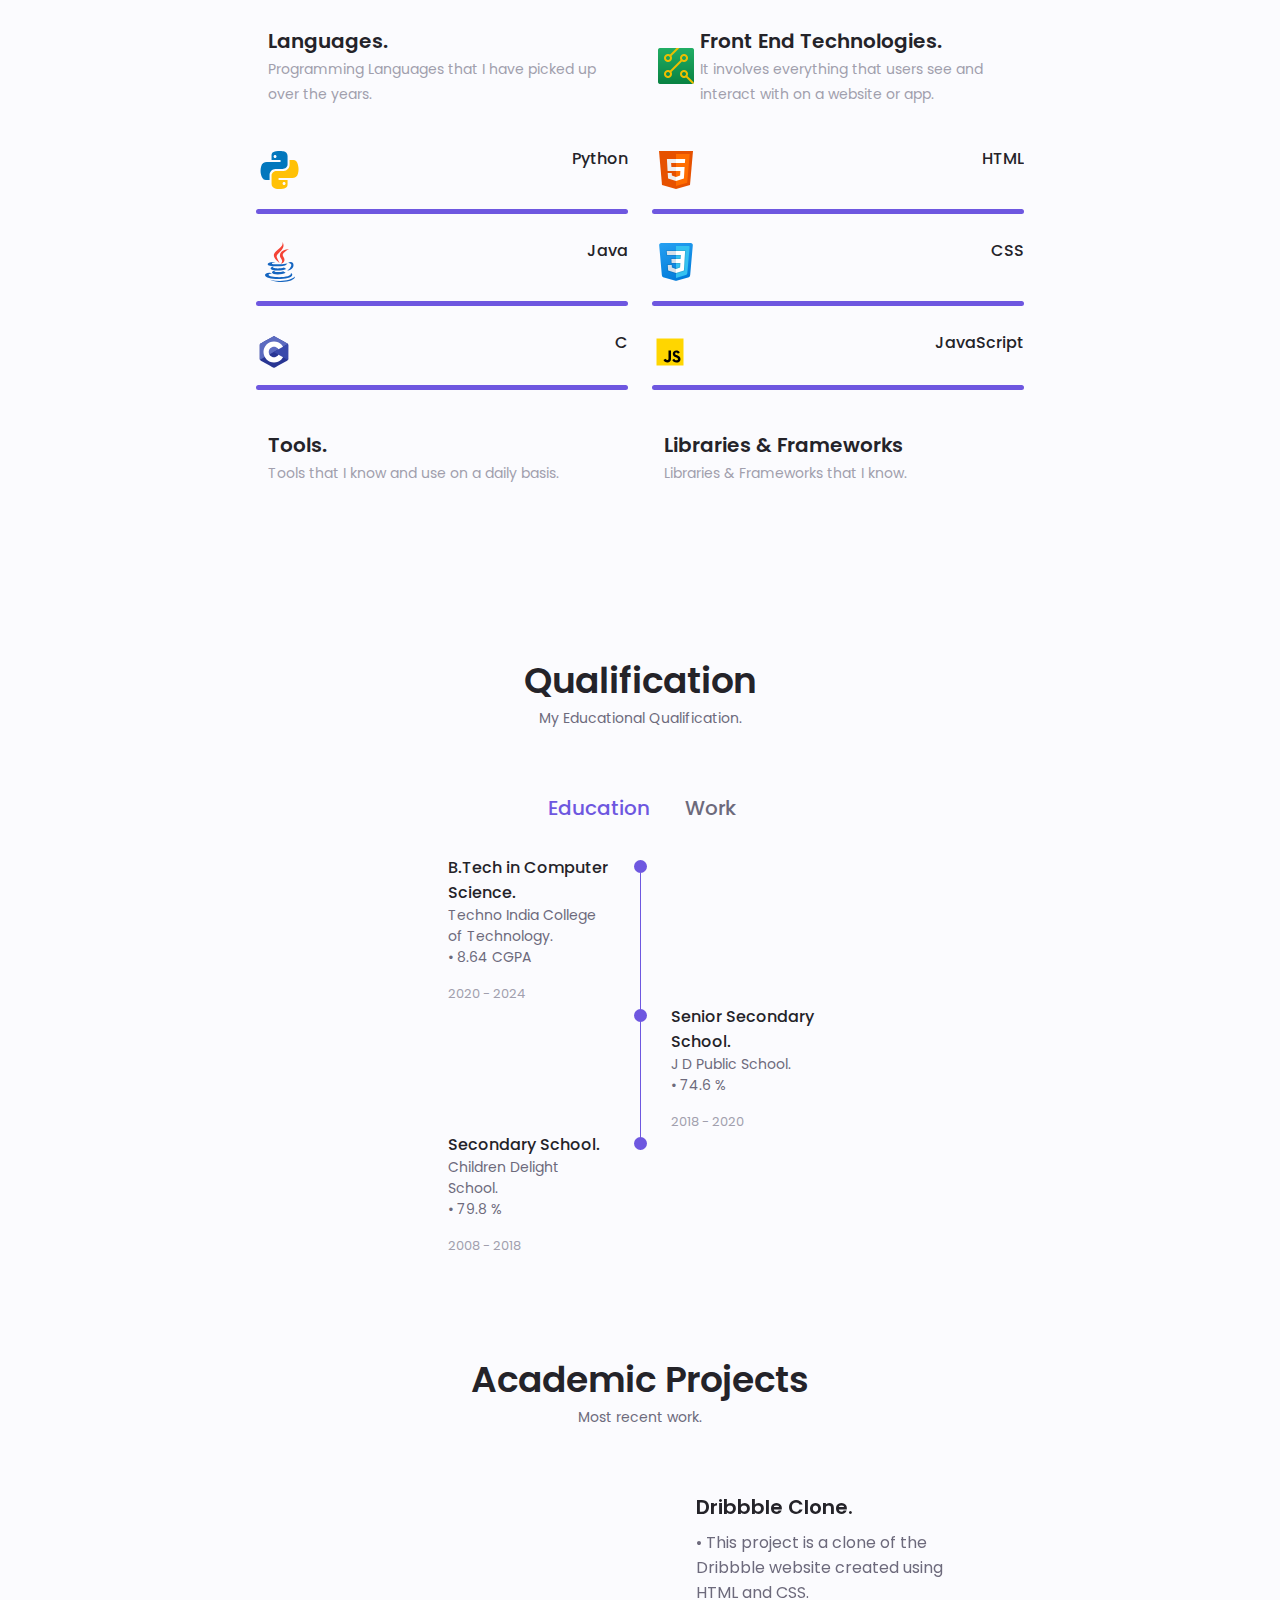
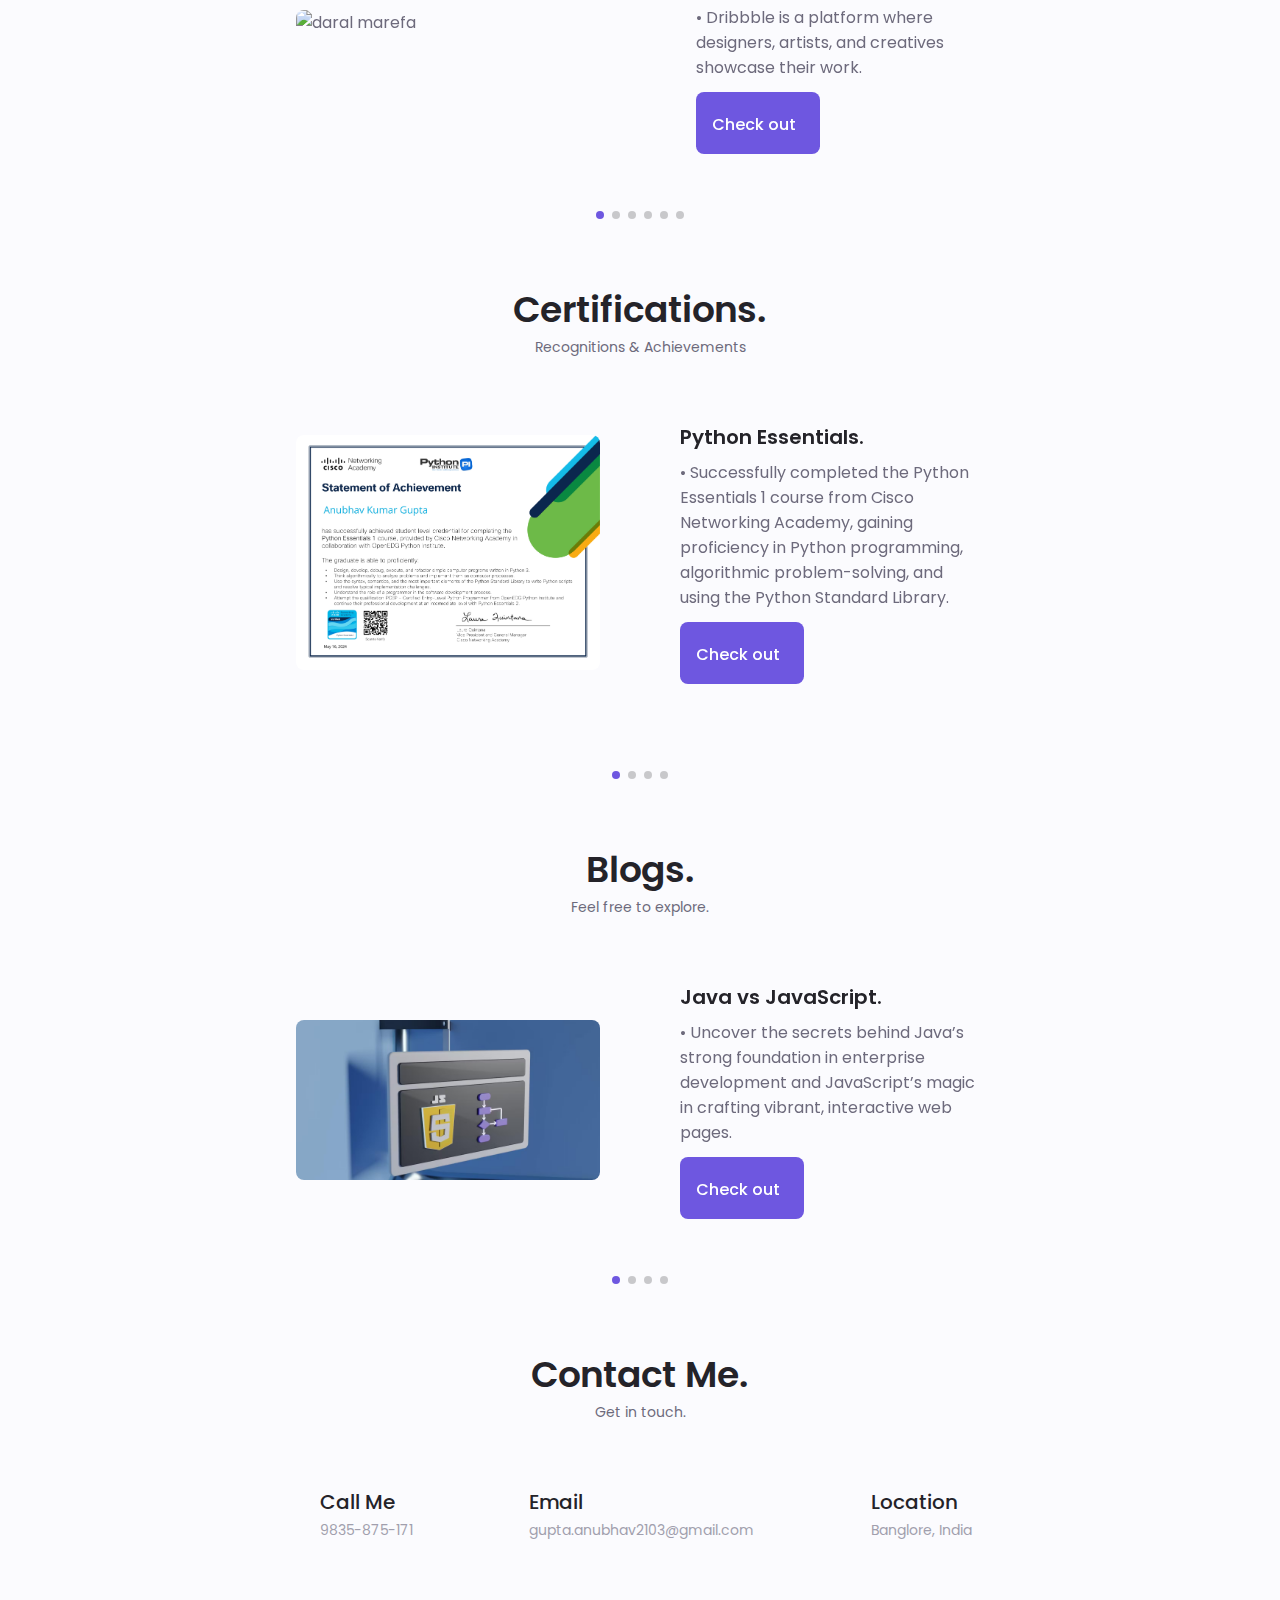
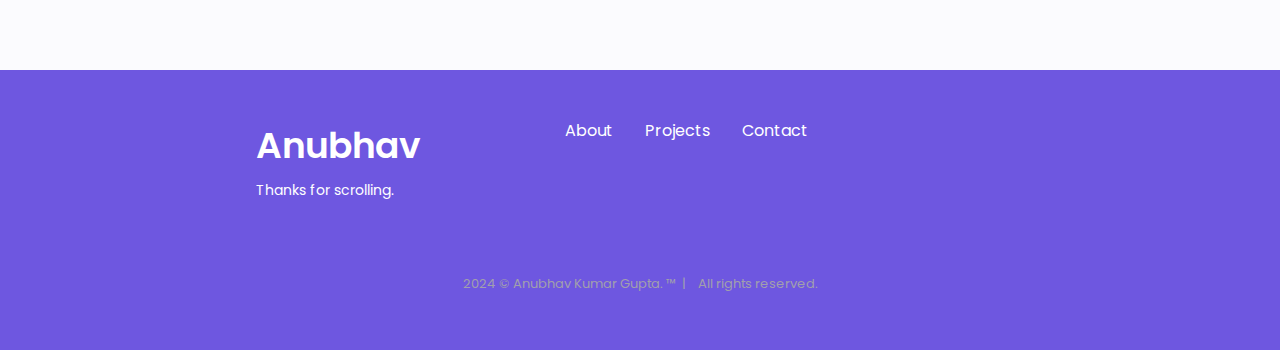
==== commit 28c51cda: "Add files via upload" ====
--- a/index.html
+++ b/index.html
@@ -10,6 +10,7 @@
 
     <!-- ============= here i've added image. i.e; favicon ============ -->
 
+
     <link rel="shortcut icon" href="assets/img/profile.png" type="image/x-icon" />
 
 
@@ -24,7 +25,9 @@
     <title>Anubhav Kumar Gupta</title>
   </head>
   <body>
+
     <!--==================== HEADER ====================-->
+    
     <header class="header" id="header">
       <nav class="nav container">
         <a href="#" class="nav__logo">Anubhav Kumar Gupta</a>
@@ -36,33 +39,30 @@
                 <i class="uil uil-estate nav__icon"></i> Home
               </a>
             </li>
+            
             <li class="nav__item">
               <a href="#about" class="nav__link">
                 <i class="uil uil-user nav__icon"></i> About
               </a>
             </li>
+            
             <li class="nav__item">
               <a href="#skills" class="nav__link">
                 <i class="uil uil-file-alt nav__icon"></i> Skills
               </a>
             </li>
+
             <li class="nav__item">
               <a href="#qualification" class="nav__link">
                 <i class="uil uil-graduation-cap nav__icon"></i> Qualification
               </a>
             </li>
+            
             <li class="nav__item">
               <a href="#projects" class="nav__link">
                 <i class="uil uil-scenery nav__icon"></i> Projects
               </a>
             </li>
-
-            <!-- <li class="nav__item">
-              <a href="#blogs" class="nav__link">
-                  <i class="uil uil-pen nav__icon"></i> Blogs
-              </a>
-            </li>
-             -->
 
             <li class="nav__item">
               <a href="#contact" class="nav__link">
@@ -83,6 +83,7 @@
       </nav>
     </header>
 
+    
     <!--==================== MAIN ====================-->
 
     <main class="main">
@@ -164,7 +165,13 @@
             <div class="home__data">
               <h1 class="home__title">Hi, I'm Anubhav</h1>
               <h3 class="home__subtitle">
-                I am a <span class="type"></span> Developer.
+
+                Aspiring Software Developer.
+
+                <!-- future me django padhne ke baad ye uncomment krege. -->
+
+                <!-- I am a <span class="type"></span> Developer. -->
+              
               </h3>
               <p class="home__description">
                 • Aiming for a challenging and growth-oriented career where I can apply and grow my technical and problem-solving skills.
@@ -185,10 +192,12 @@
         </div>
       </section>
 
+
       <!--==================== ABOUT ====================-->
+      
       <section class="about section" id="about">
         <h2 class="section__title">About Me</h2>
-        <span class="section__subtitle">My introduction</span>
+        <span class="section__subtitle">My Introduction.</span>
 
         <div class="about__container container grid">
           <img src="assets\img\homedemo.jpg" alt="" class="about__img" />
@@ -430,7 +439,7 @@
               
 
 
-              <!--==========  After Learning ReactJS i'll Un comment this div block. -=======->
+              <!--==========  After Learning ReactJS i'll Uncomment this div block. -=======->
 
               <div class="skills__data">
                 <div class="skills__titles">
@@ -581,7 +590,7 @@
 
 <section class="qualification section" id="qualification">
   <h2 class="section__title">Qualification</h2>
-  <span class="section__subtitle">My Educational Qualification</span>
+  <span class="section__subtitle">My Educational Qualification.</span>
   <div class="qualification__container container">
     <div class="qualification__tabs">
       <div class="qualification__button button--flex qualification__active" data-target="#education">
@@ -663,6 +672,7 @@
  <div class="qualification__content" data-content id="work">
 
   <!--==================== QUALIFICATION 1 ====================-->
+
   <div class="qualification__data">
     <div>
       <h3 class="qualification__title"> Summer Internship.
@@ -681,6 +691,7 @@
   </div>
 
   <!--==================== QUALIFICATION 2 ====================-->
+
   <div class="qualification__data">
     <!-- <div></div>
     <div>
@@ -723,8 +734,8 @@
       <!--==================== PORTFOLIO ====================-->
       
       <section class="portfolio section" id="projects">
-        <h2 class="section__title">Academic Projects.</h2>
-        <span class="section__subtitle">Most recent work</span>
+        <h2 class="section__title">Academic Projects</h2>
+        <span class="section__subtitle">Most recent work.</span>
       
         <div class="portfolio__container container swiper-container swiper">
           <div class="swiper-wrapper">
@@ -1147,106 +1158,50 @@
 
 
       <section class="contact section" id="contact">
-        <h2 class="section__title">Contact Me</h2>
-        <span class="section__subtitle"
-          >Want to connect? My inbox is always open!
-        </span>
-        <div class="contact__container container grid">
-          <div>
-            <a href="mailto:gupta.anubhav@gmail.com" target="_blank">
-              <div class="contact__information">
-                <i class="uil uil-envelope contact__icon"></i>
-                <div>
-                  <h3 class="contact__title">Email</h3>
-                  <span class="contact__subtitle"
-                    >gupta.anubhav2103@gmail.com</span
-                  >
-                </div>
-              </div>
-            </a>
-
-            <a href="https://wa.me/919835875171" target="_blank">
-              <div class="contact__information">
-                <i class="uil uil-whatsapp contact__icon"></i>
-                <div>
-                  <h3 class="contact__title">WhatsApp</h3>
-                  <span class="contact__subtitle">Ping me on WhatsApp</span>
-                </div>
-              </div>
-            </a>
-
-            <a href="https://meet.google.com/" target="_blank">
-              <div class="contact__information">
-                <i class="uil uil-calendar-alt contact__icon"></i>
-                <div>
-                  <h3 class="contact__title">Online Meet</h3>
-                  <span class="contact__subtitle">Schedule an Online Meet</span>
-                </div>
-              </div>
-            </a>
-
-            <a
-              href="https://www.google.com/maps/place/Kolkata,+West+Bengal/@22.5354273,88.3473527,12z/data=!3m1!4b1!4m6!3m5!1s0x39f882db4908f667:0x43e330e68f6c2cbc!8m2!3d22.5743545!4d88.3628734!16zL20vMGN2dzk?entry=ttu"
-              target="_blank"
-            >
-              <div class="contact__information">
-                <i class="uil uil-location-point contact__icon"></i>
-                <div>
-                  <h3 class="contact__title">Location</h3>
-                  <span class="contact__subtitle">Kolkata, India</span>
-                </div>
-              </div>
-            </a>
-          </div>
-          
-          <!--Contact Me Form-->
-          <form action="" class="contact__form grid">
-            <div class="contact__content">
-              <label for="" class="contact__label">Name</label>
-              <input type="text" class="contact__input" />
-            </div>
-            <div class="contact__content">
-              <label for="" class="contact__label">Email</label>
-              <input type="email" class="contact__input" />
-            </div>
-            <div class="contact__content">
-              <label for="" class="contact__label">Subject</label>
-              <input type="text" class="contact__input" />
-            </div>
-            <div class="contact__content">
-              <label for="" class="contact__label">Message</label>
-              <textarea
-                name=""
-                id=""
-                cols="0"
-                rows="7"
-                class="contact__input"
-              ></textarea>
-            </div>
-            <div>
-              <a
-                href="mailto:gupta.anubhav2103@gmail.com"
-                class="button button--flex"
-              >
-                Send Message<i class="uil uil-message button__icon"></i
-              ></a>
-            </div>
-          </form>
-        </div>
-      </section>
+        <h2 class="section__title">Contact Me.</h2>
+        <span class="section__subtitle">Get in touch.</span>
     
+        <div class="contact__container container">
+            <div class="contact__div" style="display: flex; justify-content: space-around;">
+                <div class="contact__information">
+                    <i class="uil uil-phone contact__icon"></i>
+                    <div>
+                        <h3 class="contact__title">Call Me</h3>
+                        <span class="contact__subtitle">9835-875-171</span>
+                    </div>
+                </div>
+                <div class="contact__information">
+                    <i class="uil uil-envelope contact__icon"></i>
+                    <div>
+                        <h3 class="contact__title">Email</h3>
+                        <span class="contact__subtitle">gupta.anubhav2103@gmail.com</span>
+                    </div>
+                </div>
+                <div class="contact__information">
+                    <i class="uil uil-map-marker contact__icon"></i>
+                    <div>
+                        <h3 class="contact__title">Location</h3>
+                        <span class="contact__subtitle">Banglore, India</span>
+                    </div>
+                </div>
+            </div>
+        </div>
+    </section>
+       
     </main>
+
+
 
     <!--==================== FOOTER ====================-->
     <footer class="footer">
       <div class="footer__bg">
         <div class="footer__container container grid">
 
-          <!-- <div>
-            <h1 class="footer__title">Anubhav Kumar Gupta</h1>
-            <span class="footer__subtitle">Front End Developer</span>
+          <div>
+            <h1 class="footer__title">Anubhav</h1>
+            <span class="footer__subtitle">Thanks for scrolling.</span>
           </div> 
-           -->
+           
 
           <ul class="footer__links">
             <li><a href="#about" class="footer__link">About</a></li>
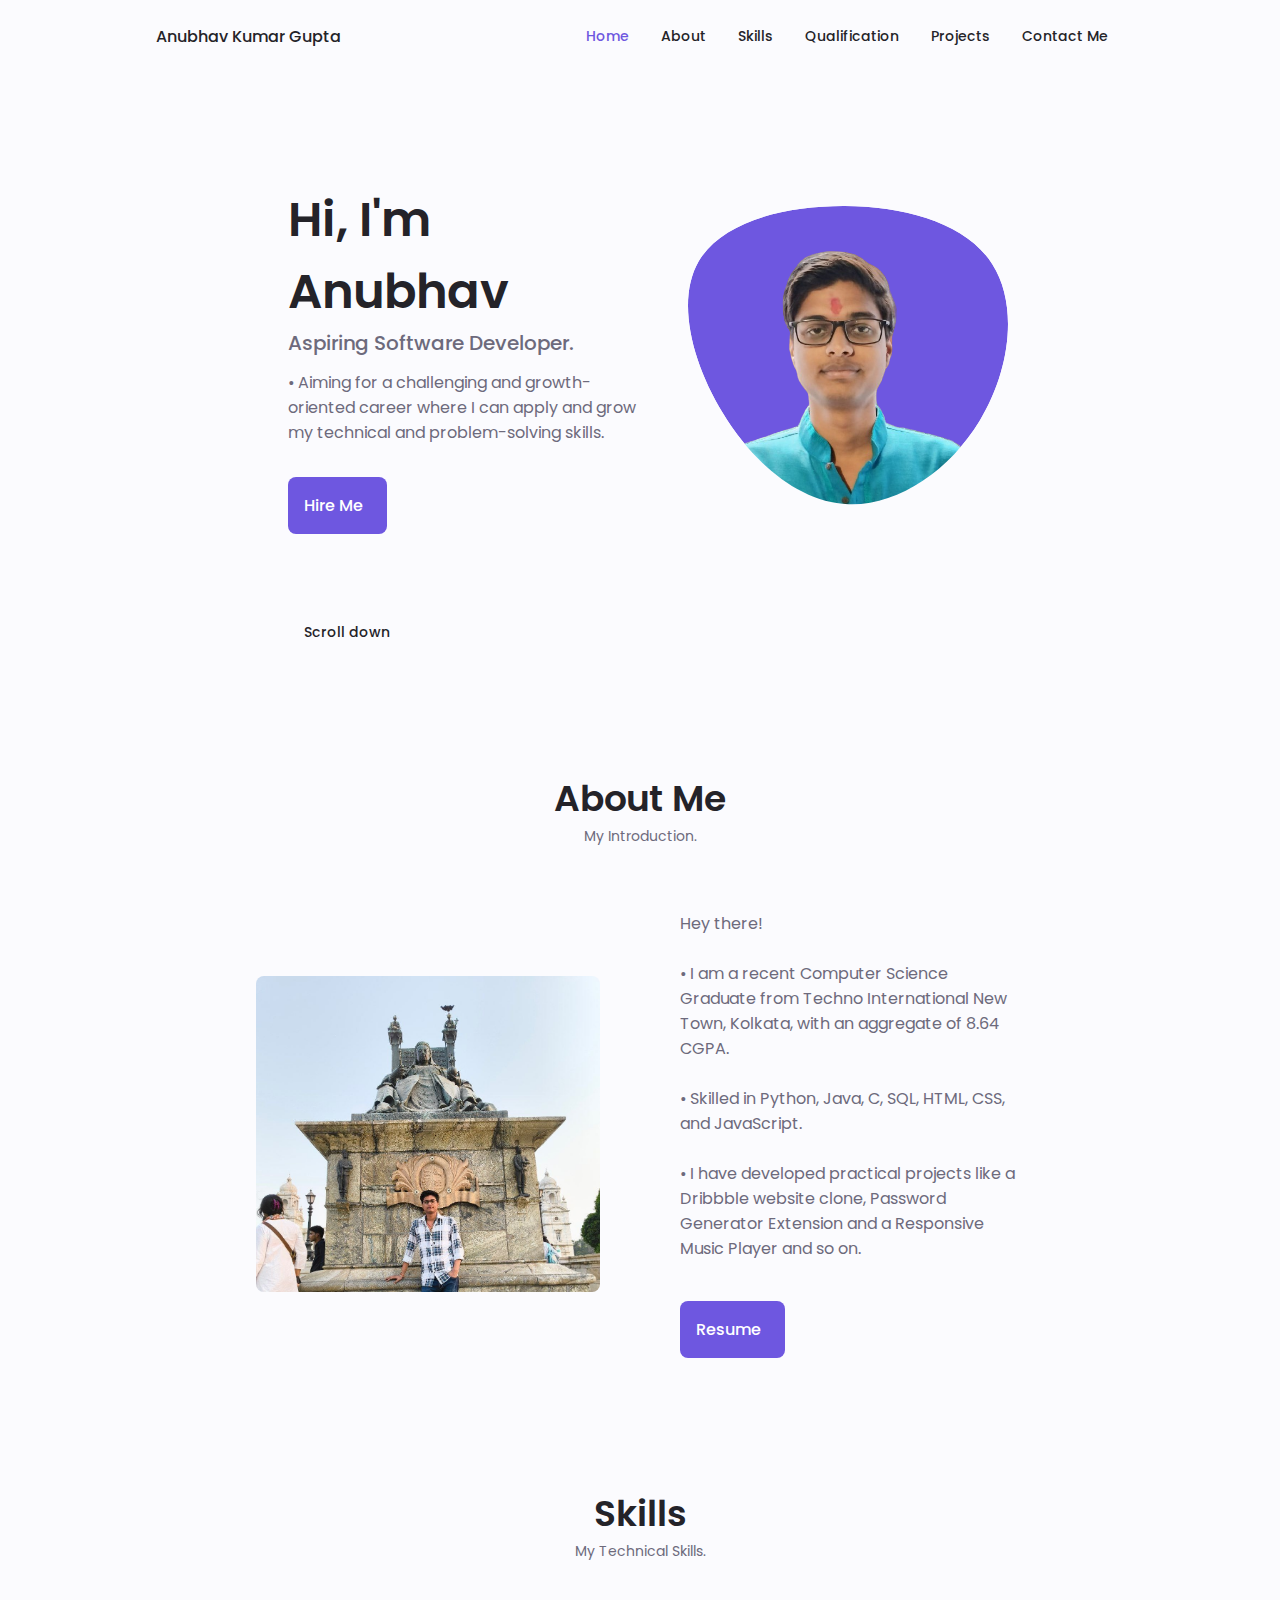
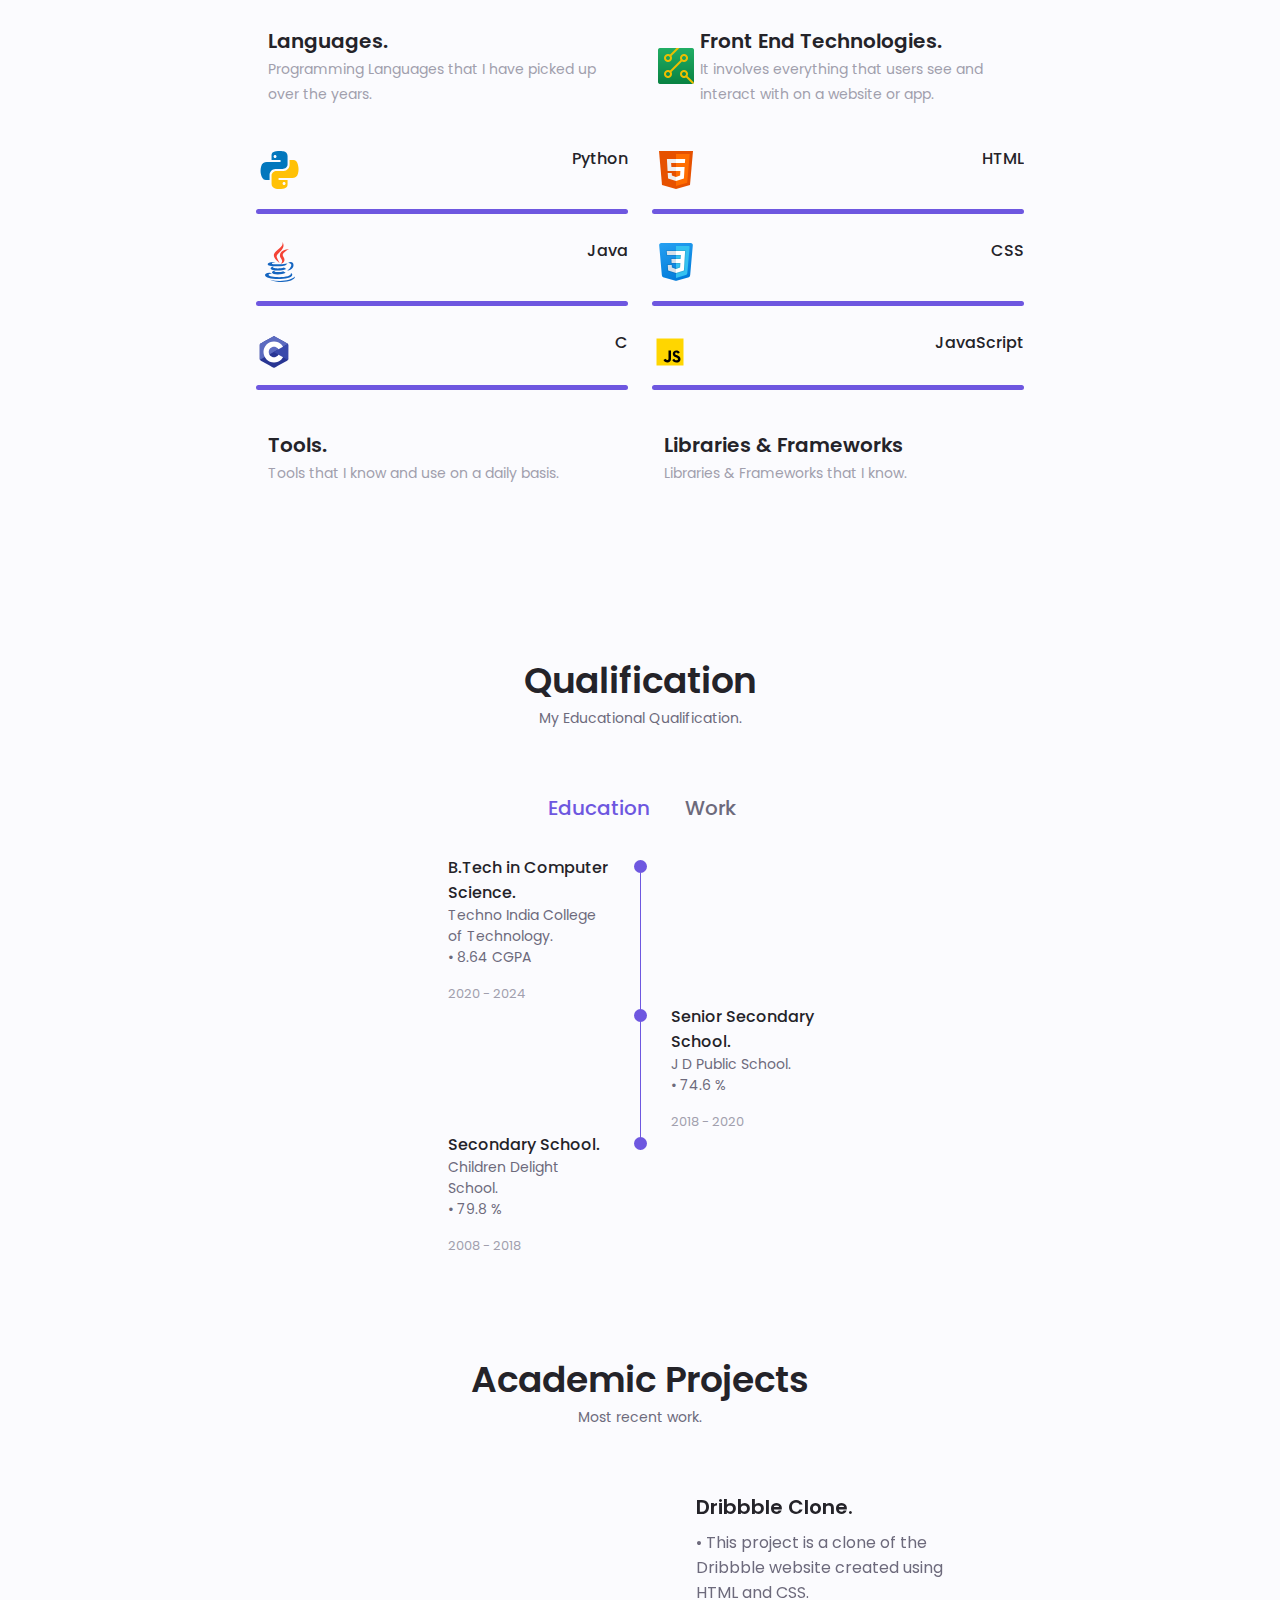
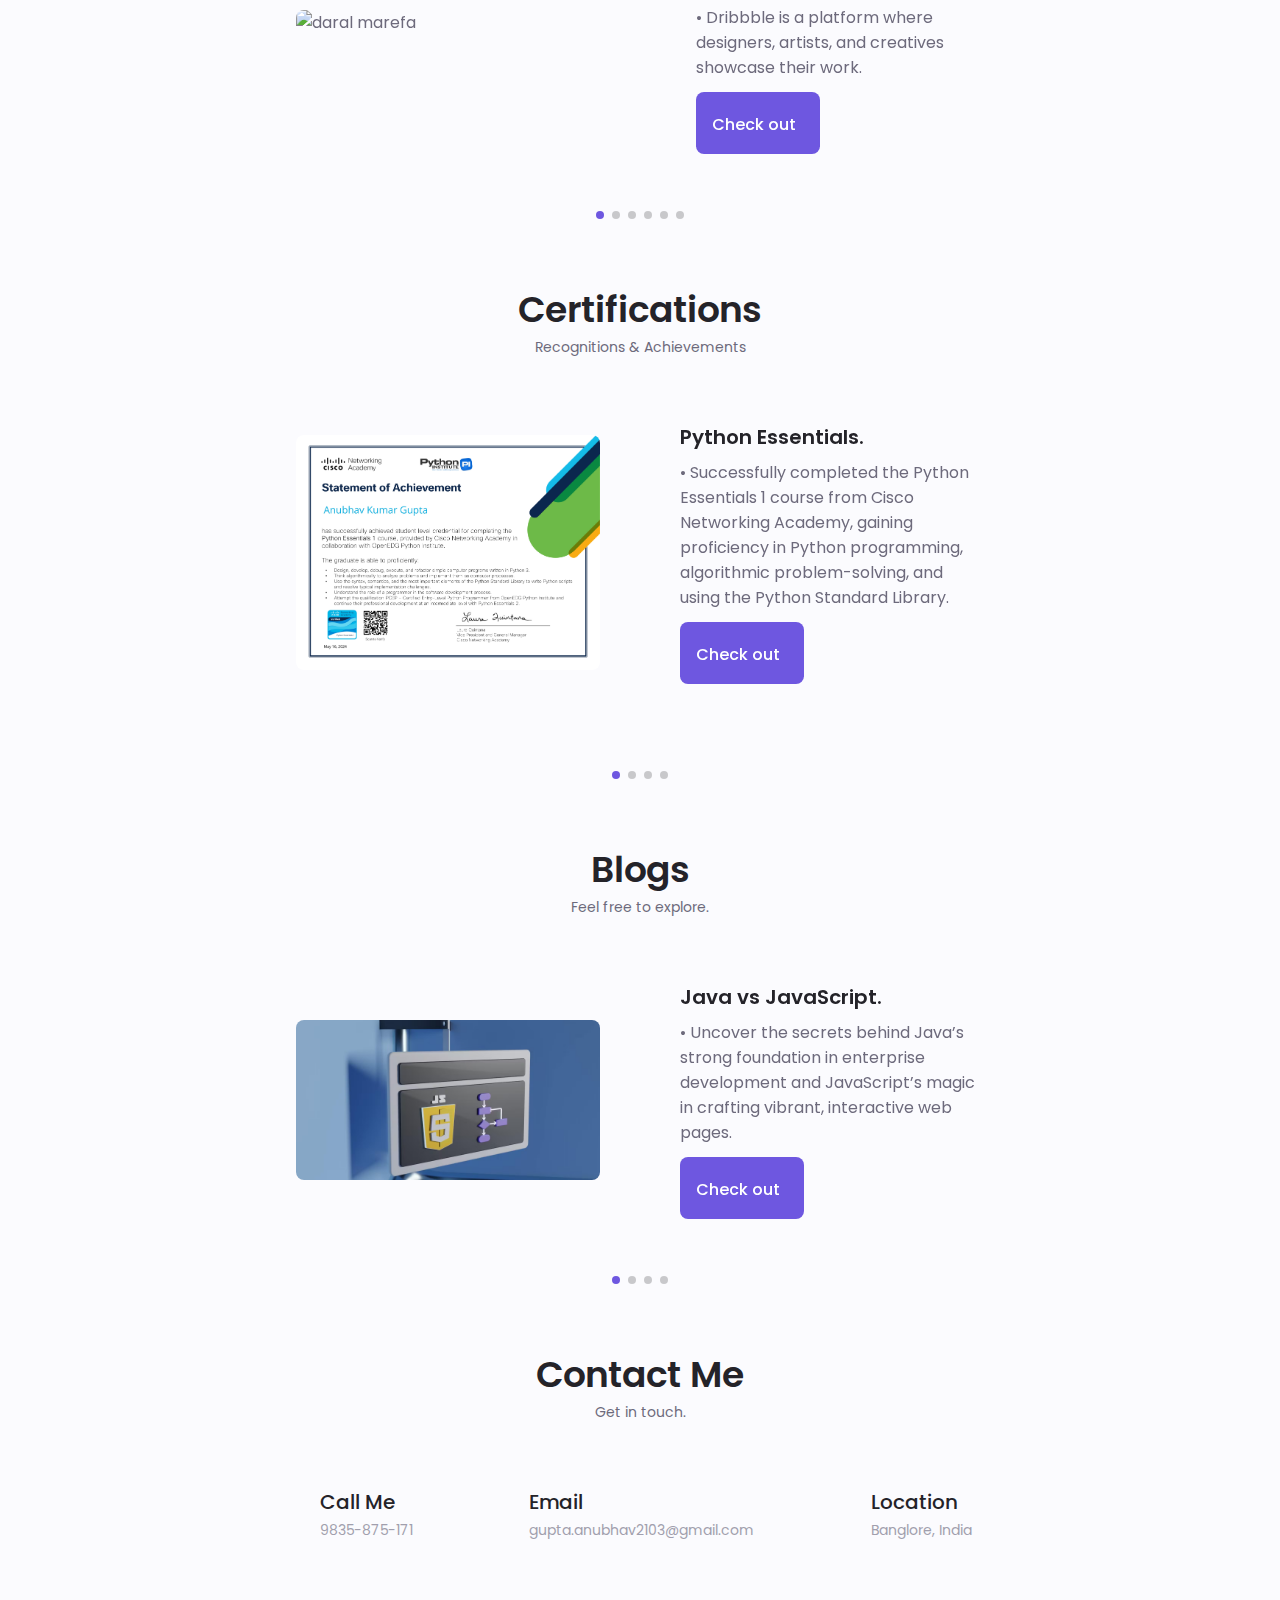
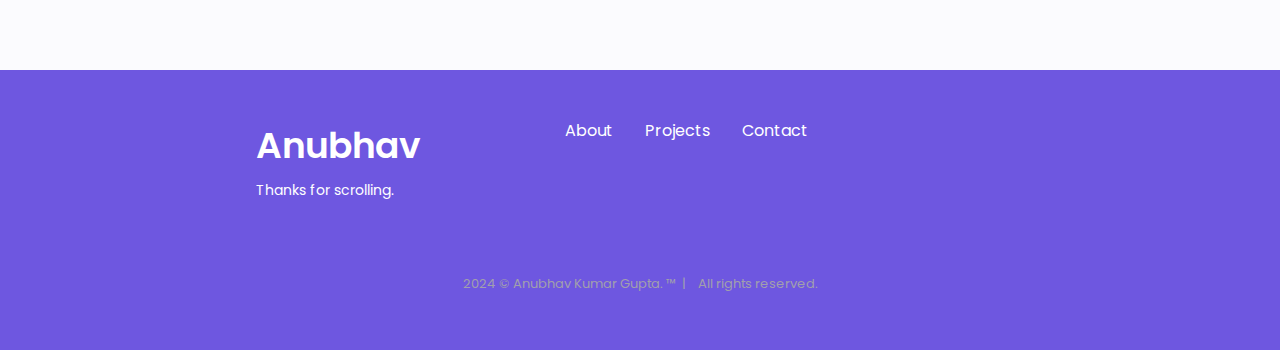
==== commit 61c759d6: "Add files via upload" ====
--- a/index.html
+++ b/index.html
@@ -912,7 +912,7 @@
       <!--==================== CERTIFICATION CONTENT ======================-->
 
       <section class="portfolio section" id="certification">
-        <h2 class="section__title">Certifications.</h2>
+        <h2 class="section__title">Certifications</h2>
         <span class="section__subtitle">Recognitions & Achievements</span>
 
         <div class="portfolio__container container swiper-container swiper">
@@ -1032,7 +1032,7 @@
       <!--==================== Blogs CONTENT ======================-->
 
       <section class="portfolio section" id="certification">
-        <h2 class="section__title">Blogs.</h2>
+        <h2 class="section__title">Blogs</h2>
         <span class="section__subtitle">Feel free to explore.</span>
 
         <div class="portfolio__container container swiper-container swiper">
@@ -1158,7 +1158,7 @@
 
 
       <section class="contact section" id="contact">
-        <h2 class="section__title">Contact Me.</h2>
+        <h2 class="section__title">Contact Me</h2>
         <span class="section__subtitle">Get in touch.</span>
     
         <div class="contact__container container">
